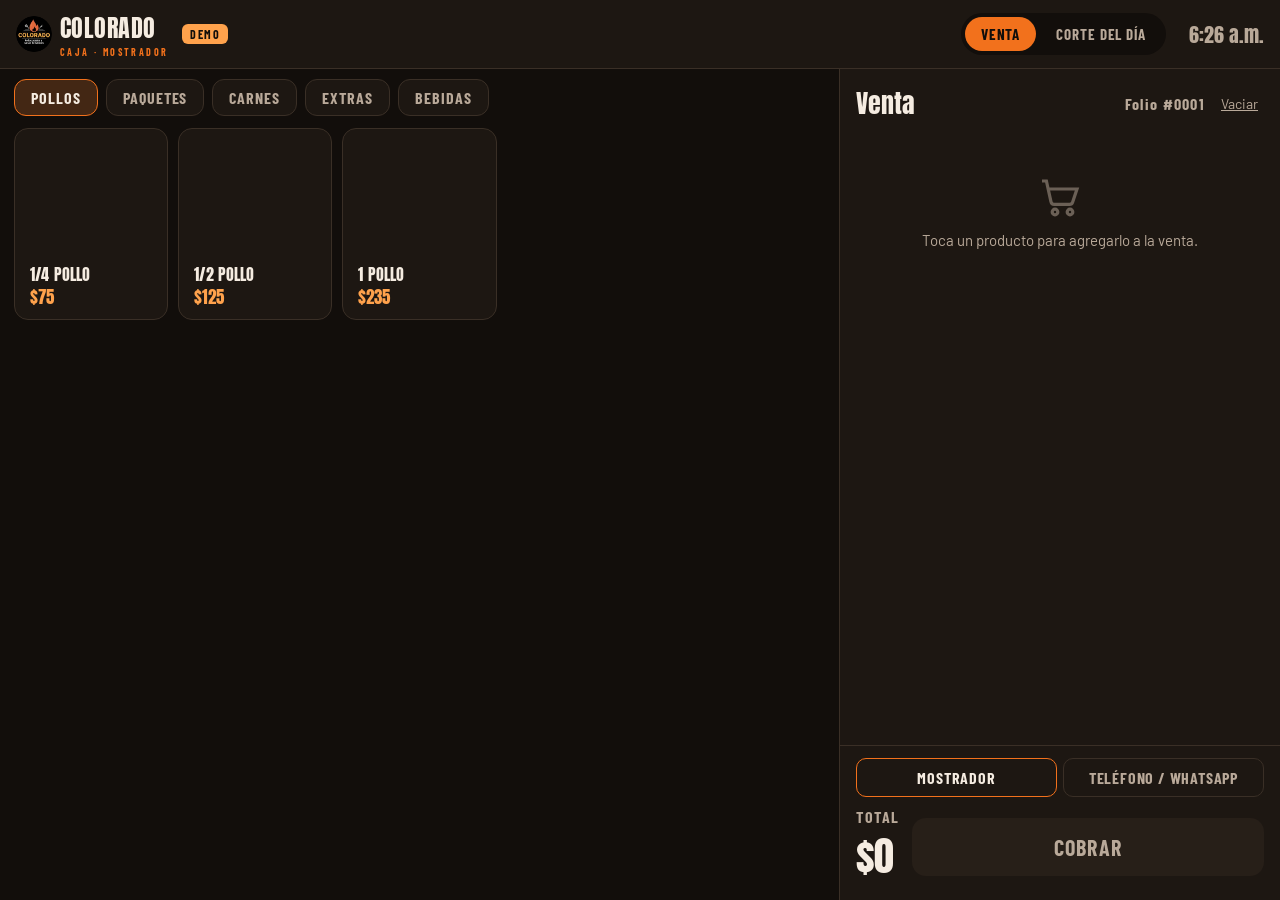
==== caja 2.html @ bed071f4 "Add files via upload" ====
<!doctype html>
<html lang="es">
<head>
<meta charset="utf-8">
<meta name="viewport" content="width=device-width, initial-scale=1, viewport-fit=cover">
<meta name="robots" content="noindex, nofollow">
<title>Caja · Pollos Colorado</title>
<meta name="theme-color" content="#120E0B">
<link rel="icon" href="icono.svg" type="image/svg+xml">
<link rel="apple-touch-icon" href="apple-touch-icon.png">
<link rel="stylesheet" href="https://fonts.googleapis.com/css2?family=Anton&family=Barlow:wght@400;500;600;700&family=Barlow+Condensed:wght@500;600;700&display=swap">
<style>
/* Caja de mostrador (DEMO): menú a la izquierda, ticket a la derecha. Pensada para tablet horizontal. */
:root{
  --carbon:#120E0B; --brasa:#1D1712; --brasa-2:#271F18; --ceniza:#3A2F26;
  --hueso:#F5ECE1; --humo:#B9A999; --naranja:#F2711C; --ambar:#FFA24C;
  --verde:#2FB36A; --rojo:#E5484D; --azul:#3B82F6;
  --display:"Anton",Impact,"Arial Narrow",sans-serif;
  --body:"Barlow",system-ui,sans-serif;
  --label:"Barlow Condensed","Arial Narrow",sans-serif;
  color-scheme:dark;
}
*{box-sizing:border-box}
[hidden]{display:none!important}
html,body{height:100%}
body{margin:0;background:var(--carbon);color:var(--hueso);font-family:var(--body);font-size:16px;overflow:hidden;-webkit-tap-highlight-color:transparent;user-select:none}
button{font:inherit;color:inherit;cursor:pointer;border:0;background:none}
.app{height:100%;display:grid;grid-template-rows:auto 1fr;padding-top:env(safe-area-inset-top,0px)}
/* Barra superior */
.top{display:flex;align-items:center;gap:14px;padding:10px 16px;background:var(--brasa);border-bottom:1px solid var(--ceniza)}
.marca{display:flex;align-items:center;gap:8px}
.marca b{font-family:var(--display);font-weight:400;font-size:24px;letter-spacing:.02em}
.marca small{display:block;font-family:var(--label);font-weight:700;letter-spacing:.24em;color:var(--naranja);font-size:10px}
.demo{font-family:var(--label);font-weight:700;letter-spacing:.12em;font-size:12px;color:var(--carbon);background:var(--ambar);border-radius:6px;padding:3px 8px}
.vistas{margin-left:auto;display:flex;background:var(--carbon);border-radius:999px;padding:4px;gap:4px}
.vistas button{font-family:var(--label);font-weight:700;letter-spacing:.06em;text-transform:uppercase;font-size:15px;padding:8px 16px;border-radius:999px;color:var(--humo)}
.vistas button[aria-pressed="true"]{background:var(--naranja);color:var(--carbon)}
.reloj{font-family:var(--display);font-size:20px;color:var(--humo);min-width:84px;text-align:right}
/* Vista venta */
.venta{display:grid;grid-template-columns:minmax(0,1fr) clamp(320px,40vw,440px);min-height:0}
.menu{display:flex;flex-direction:column;min-height:0;min-width:0;border-right:1px solid var(--ceniza)}
.cats{display:flex;gap:8px;padding:10px 14px;overflow-x:auto;scrollbar-width:none;flex:none}
.cats button{flex:none;font-family:var(--label);font-weight:700;text-transform:uppercase;letter-spacing:.06em;font-size:16px;padding:8px 16px;border-radius:12px;background:var(--brasa);border:1.5px solid var(--ceniza);color:var(--humo)}
.cats button[aria-pressed="true"]{border-color:var(--naranja);color:var(--hueso);background:color-mix(in srgb,var(--naranja) 18%,var(--brasa))}
.grid{flex:1;overflow-y:auto;padding:2px 14px 16px;display:grid;grid-template-columns:repeat(auto-fill,minmax(138px,1fr));gap:10px;align-content:start;grid-auto-rows:max-content}
.prod{position:relative;display:flex;flex-direction:column;background:var(--brasa);border:1.5px solid var(--ceniza);border-radius:14px;overflow:hidden;text-align:left;transition:transform .08s}
.prod:active{transform:scale(.97)}
.prod .ph{height:96px;flex:none;background:var(--brasa-2) center/cover no-repeat}
@media (min-width:1200px) and (min-height:700px){.prod .ph{height:130px}}
.prod .t{padding:6px 9px 8px;display:flex;flex-direction:column;gap:1px;flex:1;justify-content:space-between}
.prod .t b{font-family:var(--display);font-weight:400;font-size:16px;line-height:1.08;text-transform:uppercase;letter-spacing:.01em}
.prod .t span{font-family:var(--display);font-size:17px;color:var(--ambar);white-space:nowrap}
.prod .cnt{position:absolute;top:6px;right:6px;min-width:26px;height:26px;border-radius:999px;background:var(--naranja);color:var(--carbon);font-weight:800;display:grid;place-items:center;padding:0 6px}
.prod.off{opacity:.4;pointer-events:none}
.prod.nodia{opacity:.4;pointer-events:none;filter:grayscale(1)}
.prod.nodia::after{content:"SOLO VIERNES";position:absolute;top:30%;left:50%;transform:translate(-50%,-50%) rotate(-8deg);font-family:var(--display);font-size:18px;color:var(--hueso);border:2px solid var(--hueso);padding:2px 10px;border-radius:6px;white-space:nowrap}
.prod.off::after{content:"AGOTADO";position:absolute;top:30%;left:50%;transform:translate(-50%,-50%) rotate(-8deg);font-family:var(--display);font-size:22px;color:var(--rojo);border:3px solid var(--rojo);padding:2px 10px;border-radius:6px}
/* Ticket lateral */
.ticket{display:flex;flex-direction:column;min-height:0;background:var(--brasa)}
.ticket-h{display:flex;align-items:center;justify-content:space-between;padding:14px 16px 10px}
.ticket-h h2{margin:0;font-family:var(--display);font-weight:400;font-size:26px}
.ticket-h .limpiar{margin-left:10px}
.cobro{display:grid;grid-template-columns:auto 1fr;gap:12px;align-items:center}
.cobro .tot{flex-direction:column;align-items:flex-start;gap:0}
.ticket-h .folio{margin-left:auto;font-family:var(--label);font-weight:700;letter-spacing:.08em;color:var(--humo)}
.lineas{flex:1;overflow-y:auto;padding:0 16px}
.vacio{color:var(--humo);text-align:center;padding:40px 10px;font-size:15px}
.vacio svg{display:block;margin:0 auto 10px;opacity:.5}
.ln{display:grid;grid-template-columns:1fr auto;gap:2px 10px;padding:10px 0;border-bottom:1px dashed var(--ceniza)}
.ln b{font-weight:700}
.ln .p{font-variant-numeric:tabular-nums;font-weight:700;text-align:right}
.ln i{grid-column:1/-1;font-style:normal;font-size:13px;color:var(--humo)}
.ln .ctl{grid-column:1/-1;display:flex;align-items:center;gap:6px;margin-top:2px}
.ln .ctl button{width:34px;height:34px;border-radius:10px;background:var(--carbon);border:1px solid var(--ceniza);font-size:20px;font-weight:700;color:var(--naranja)}
.ln .ctl span{min-width:26px;text-align:center;font-weight:700}
.ln .ctl .del{margin-left:auto;width:auto;padding:0 10px;font-size:13px;color:var(--rojo);border-color:color-mix(in srgb,var(--rojo) 40%,var(--ceniza))}
.pie{padding:12px 16px calc(14px + env(safe-area-inset-bottom,0px));border-top:1px solid var(--ceniza);display:grid;gap:10px}
.canal{display:grid;grid-template-columns:1fr 1fr;gap:6px}
.canal button{padding:9px;border-radius:10px;border:1.5px solid var(--ceniza);font-family:var(--label);font-weight:700;text-transform:uppercase;letter-spacing:.05em;color:var(--humo)}
.canal button[aria-pressed="true"]{border-color:var(--naranja);color:var(--hueso)}
.tot{display:flex;justify-content:space-between;align-items:baseline}
.tot span{font-family:var(--label);font-weight:700;letter-spacing:.1em;text-transform:uppercase;color:var(--humo)}
.tot b{font-family:var(--display);font-weight:400;font-size:40px;font-variant-numeric:tabular-nums}
.cobrar{padding:16px;border-radius:14px;background:var(--naranja);color:var(--carbon);font-family:var(--label);font-weight:700;font-size:22px;letter-spacing:.06em;text-transform:uppercase}
.cobrar:disabled{background:var(--brasa-2);color:var(--humo)}
.limpiar{font-size:14px;color:var(--humo);text-decoration:underline}
/* Modales */
.veil{position:fixed;inset:0;background:rgba(0,0,0,.65);display:none;align-items:center;justify-content:center;z-index:20;padding:16px}
.veil.open{display:flex}
.modal{width:100%;max-width:620px;max-height:100%;overflow-y:auto;background:var(--brasa);border:1px solid var(--ceniza);border-radius:18px;padding:20px}
.modal-h{display:flex;justify-content:space-between;align-items:center;gap:10px;margin-bottom:6px}
.modal h3{margin:0;font-family:var(--display);font-weight:400;font-size:30px;text-transform:uppercase}
.x{width:42px;height:42px;border-radius:50%;border:1.5px solid var(--ceniza);display:grid;place-items:center;flex:none}
.sub{color:var(--humo);margin:0 0 10px}
.f{display:block;font-weight:700;margin:14px 0 8px}
.chips{display:flex;flex-wrap:wrap;gap:6px}
.chip{padding:10px 14px;border-radius:999px;border:1.5px solid var(--ceniza);background:var(--carbon);font-weight:600}
.chip[aria-pressed="true"]{background:var(--naranja);border-color:var(--naranja);color:var(--carbon)}
.chip:disabled{opacity:.35;text-decoration:line-through}
.pieza{background:var(--carbon);border:1px solid var(--ceniza);border-radius:12px;padding:10px 12px;margin-top:8px}
.pieza-h{display:flex;justify-content:space-between;align-items:center;gap:8px;margin-bottom:8px;font-family:var(--label);font-weight:700;text-transform:uppercase;letter-spacing:.06em}
.modo{display:inline-flex;background:var(--brasa-2);border-radius:999px;padding:3px}
.modo button{padding:6px 12px;border-radius:999px;font-size:13px;font-weight:700;color:var(--humo)}
.modo button[aria-pressed="true"]{background:var(--hueso);color:var(--carbon)}
.mitad{display:block;font-size:13px;font-weight:700;color:var(--ambar);margin:8px 0 6px}
.stepper{display:inline-flex;align-items:center;border:1.5px solid var(--ceniza);border-radius:12px;background:var(--carbon)}
.stepper button{width:48px;height:48px;font-size:24px;font-weight:700;color:var(--naranja)}
.stepper span{min-width:36px;text-align:center;font-weight:700;font-size:18px}
.acts{display:flex;gap:10px;margin-top:18px;position:sticky;bottom:-20px;background:var(--brasa);padding:10px 0 4px;z-index:1}
.btn{flex:1;padding:15px;border-radius:12px;font-family:var(--label);font-weight:700;font-size:18px;letter-spacing:.05em;text-transform:uppercase}
.btn.main{background:var(--naranja);color:var(--carbon)}
.btn.ghost{border:1.5px solid var(--ceniza)}
.btn.verde{background:var(--verde);color:#06210f}
.btn:disabled{background:var(--brasa-2);color:var(--humo)}
input[type=text],input[type=number]{width:100%;background:var(--carbon);border:1.5px solid var(--ceniza);border-radius:12px;padding:13px;color:var(--hueso);font:inherit;font-size:18px}
.pagos{display:grid;grid-template-columns:repeat(3,1fr);gap:8px}
.pago{padding:16px 8px;border-radius:14px;border:1.5px solid var(--ceniza);background:var(--carbon);font-family:var(--label);font-weight:700;font-size:18px;text-transform:uppercase;letter-spacing:.04em}
.pago[aria-pressed="true"]{border-color:var(--naranja);background:color-mix(in srgb,var(--naranja) 18%,var(--carbon))}
.billetes{display:flex;flex-wrap:wrap;gap:6px;margin-top:8px}
.billetes button{padding:10px 14px;border-radius:10px;border:1.5px solid var(--ceniza);background:var(--carbon);font-weight:700}
.cambio{display:flex;justify-content:space-between;align-items:baseline;margin-top:12px;padding:12px 14px;border-radius:12px;background:var(--carbon)}
.cambio b{font-family:var(--display);font-weight:400;font-size:32px;color:var(--verde)}
.cambio.falta b{color:var(--rojo)}
.gran-total{font-family:var(--display);font-size:46px;text-align:center;margin:4px 0 8px}
/* Ticket impreso (vista previa) */
.papel{width:300px;margin:6px auto 0;background:#fff;color:#111;font-family:"Courier New",monospace;font-size:13px;padding:16px 14px 20px;border-radius:4px;box-shadow:0 10px 30px rgba(0,0,0,.4);position:relative}
.papel::after{content:"";position:absolute;left:0;right:0;bottom:-8px;height:8px;background:linear-gradient(-45deg,transparent 6px,#fff 0) 0 0/12px 8px,linear-gradient(45deg,transparent 6px,#fff 0) 0 0/12px 8px}
.papel .c{text-align:center}
.papel .logo-tk{display:flex;justify-content:center;margin:0 0 6px}
.papel .logo-tk svg{width:200px;height:auto}
.papel .lg{font-family:var(--display);font-size:24px;letter-spacing:.04em}
.papel hr{border:0;border-top:1px dashed #888;margin:8px 0}
.papel .r{display:flex;justify-content:space-between;gap:8px}
.papel .d{font-size:11px;color:#444;padding-left:10px}
.papel .t{font-size:16px;font-weight:700}
/* Corte */
.corte{overflow-y:auto;padding:18px 20px 30px}
.kpis{display:grid;grid-template-columns:repeat(4,1fr);gap:12px}
.kpi{background:var(--brasa);border:1px solid var(--ceniza);border-radius:14px;padding:14px}
.kpi span{display:block;font-family:var(--label);font-weight:700;letter-spacing:.08em;text-transform:uppercase;color:var(--humo);font-size:13px}
.kpi b{font-family:var(--display);font-weight:400;font-size:34px;font-variant-numeric:tabular-nums}
.dos{display:grid;grid-template-columns:1fr 1fr;gap:12px;margin-top:12px}
.caja{background:var(--brasa);border:1px solid var(--ceniza);border-radius:14px;padding:14px}
.caja h4{margin:0 0 10px;font-family:var(--display);font-weight:400;font-size:20px;text-transform:uppercase}
.barra{display:grid;grid-template-columns:110px 1fr 90px;align-items:center;gap:10px;margin:8px 0;font-size:15px}
.barra .b{height:14px;border-radius:7px;background:var(--brasa-2);overflow:hidden}
.barra .b i{display:block;height:100%;border-radius:7px}
.barra .v{text-align:right;font-weight:700;font-variant-numeric:tabular-nums}
table{width:100%;border-collapse:collapse;font-size:15px}
th{text-align:left;font-family:var(--label);letter-spacing:.08em;text-transform:uppercase;color:var(--humo);font-size:13px;padding:6px 4px;border-bottom:1px solid var(--ceniza)}
td{padding:8px 4px;border-bottom:1px solid var(--ceniza);font-variant-numeric:tabular-nums}
.tag{font-family:var(--label);font-weight:700;font-size:12px;letter-spacing:.06em;text-transform:uppercase;padding:2px 8px;border-radius:6px;background:var(--brasa-2)}
.prox{display:flex;gap:10px;flex-wrap:wrap;margin-top:14px}
.prox button{padding:12px 16px;border-radius:12px;border:1.5px dashed var(--ceniza);color:var(--humo);font-weight:700}
.toast{position:fixed;left:50%;bottom:24px;transform:translate(-50%,20px);background:var(--hueso);color:var(--carbon);padding:12px 18px;border-radius:999px;font-weight:600;opacity:0;transition:.2s;z-index:30;pointer-events:none;max-width:90%;text-align:center}
.toast.ver{opacity:1;transform:translate(-50%,0)}
@media (orientation:portrait) and (max-width:900px), (max-width:640px){
.toast{bottom:auto;top:76px}
  .venta{grid-template-columns:minmax(0,1fr)}
  .ticket{position:fixed;left:0;right:0;bottom:0;max-height:44%;border-top:2px solid var(--naranja);z-index:5}
  .grid{padding-bottom:46vh}
  .gira{display:block!important}
  .kpis{grid-template-columns:1fr 1fr}.dos{grid-template-columns:1fr}
  .reloj{display:none}
}
/* Pantallas bajitas (tablet acostada): todo más compacto */
@media (max-height:640px){
  .top{padding:6px 14px;gap:10px}
  .marca b{font-size:21px}.marca img{width:32px!important;height:32px!important}
  .vistas button{padding:6px 12px;font-size:14px}.reloj{font-size:17px}
  .cats{padding:8px 14px}.cats button{padding:6px 14px;font-size:15px}
  .ticket-h{padding:10px 14px 6px}.ticket-h h2{font-size:22px}
  .lineas{padding:0 14px}.ln{padding:7px 0}.ln .ctl button{width:30px;height:30px;font-size:18px}
  .ln i{grid-column:1}.ln .ctl{grid-column:2;grid-row:2/span 3;align-self:end;margin:0}.ln .ctl .del{margin-left:4px;padding:0 8px}
  .pie{padding:8px 14px calc(10px + env(safe-area-inset-bottom,0px));gap:7px}
  .canal button{padding:6px;font-size:14px}
  .tot b{font-size:28px}.tot span{font-size:12px}.cobrar{padding:12px;font-size:19px}
  .grid{grid-template-columns:repeat(auto-fill,minmax(128px,1fr))}.prod .ph{height:84px}
  .vacio{padding:20px 10px}
  .modal{padding:14px 16px}.modal h3{font-size:24px}.f{margin:10px 0 6px}
  .chip{padding:8px 12px}.stepper button{width:42px;height:42px}.btn{padding:12px}.acts{margin-top:12px}
}
.top{min-width:0}.vistas{flex:none}
@media (max-width:600px){.marca>div{display:none}.vistas button{padding:7px 12px;font-size:14px}}
.extra-tg{display:flex;align-items:center;gap:8px;flex-wrap:wrap;margin-top:12px;padding:9px 14px;border-radius:12px;border:1.5px dashed var(--ceniza);font-weight:700;color:var(--hueso);text-align:left}
.extra-tg span{display:grid;place-items:center;width:22px;height:22px;border-radius:50%;background:var(--naranja);color:var(--carbon);font-size:16px;line-height:1}
.extra-tg small{color:var(--humo);font-weight:500}
.extra-tg em{font-style:normal;color:var(--ambar);font-size:14px}
.gira{display:none;font-size:12px;color:var(--humo);text-align:center;padding:0 14px 6px}

</style>
</head>
<body>
<div class="app">
  <header class="top">
    <div class="marca"><img src="logo.webp" width="36" height="36" alt="" style="border-radius:50%;display:block"><div><b>COLORADO</b><small>CAJA · MOSTRADOR</small></div></div>
    <span class="demo">DEMO</span>
    <nav class="vistas"><button id="vVenta" aria-pressed="true">Venta</button><button id="vCorte" aria-pressed="false">Corte del día</button></nav>
    <div class="reloj" id="reloj"></div>
  </header>

  <section class="venta" id="pVenta">
    <div class="menu">
      <div class="cats" id="cats"></div>
      <p class="gira">Tip: gira la tablet en horizontal para ver todo mejor.</p>
      <div class="grid" id="grid"></div>
    </div>
    <aside class="ticket">
      <div class="ticket-h"><h2>Venta</h2><span class="folio" id="folio"></span><button class="limpiar" id="limpiar">Vaciar</button></div>
      <div class="lineas" id="lineas"></div>
      <div class="pie">
        <div class="canal"><button data-canal="Mostrador" aria-pressed="true">Mostrador</button><button data-canal="Teléfono" aria-pressed="false">Teléfono / WhatsApp</button></div>
        <div class="cobro"><div class="tot"><span>Total</span><b id="total">$0</b></div>
        <button class="cobrar" id="cobrar" disabled>Cobrar</button></div>
      </div>
    </aside>
  </section>

  <section class="corte" id="pCorte" hidden></section>
</div>

<div class="veil" id="veil"><div class="modal" id="modal"></div></div>
<div class="toast" id="toast"></div>

<script>
(function(){
// ============ Datos (los mismos precios de la página) ============
const SHEET_ID='1ih7P7BB9gkJPP0YDpSOQluiEVkKbgMtFrK_Clnch8uc';
const SABORES=[['adobado','Adobado'],['ajo','Ajo'],['chimichurri','Chimichurri'],['jalapeno','Jalapeño'],['chipotle','Chipotle'],['diabla','Diabla'],['habanero','Habanero'],['bbq','BBQ'],['teriyaki','Teriyaki'],['pina','Piña'],['tamarindo','Tamarindo']];
const REF=[['coca15','Coca-Cola'],['sidral15','Sidral']];
const CATS=[['pollos','Pollos'],['paquetes','Paquetes'],['carnes','Carnes'],['extras','Extras'],['bebidas','Bebidas']];
const M=[
 {id:'cuarto',c:'pollos',n:'1/4 Pollo',p:75,img:'cuarto',pz:['cuarto'],base:'pollo'},
 {id:'medio',c:'pollos',n:'1/2 Pollo',p:125,img:'medio',pz:['medio'],base:'pollo'},
 {id:'entero',c:'pollos',n:'1 Pollo',p:235,img:'entero',pz:['pollo'],base:'pollo'},
 {id:'p1',c:'paquetes',n:'Paquete 1',p:105,img:'p1',pz:['cuarto'],base:'pollo'},
 {id:'p2',c:'paquetes',n:'Paquete 2',p:149,img:'p2',pz:['medio'],base:'pollo'},
 {id:'p3',c:'paquetes',n:'Paquete 3',p:279,img:'p3',pz:['pollo'],ref:1,base:'pollo'},
 {id:'p4',c:'paquetes',n:'Paquete 4',p:365,img:'p4',pz:['pollo','medio'],base:'pollo'},
 {id:'p5',c:'paquetes',n:'Paquete 5',p:695,img:'p5',pz:['pollo','pollo','pollo'],ref:2,base:'pollo'},
 {id:'viernes',c:'paquetes',n:'Promo viernes',p:449,img:'viernes',pz:['pollo','pollo'],ref:1,base:'pollo'},
 {id:'costillas',c:'carnes',n:'Costillas',p:290,media:150,img:'costillas',extra:1},
 {id:'arrachera',c:'carnes',n:'Arrachera',p:320,media:160,img:'arrachera'},
 {id:'flautas',c:'extras',n:'Flautas',p:8,img:'flautas',nota:'5 por $35'},
 {id:'arroz',c:'extras',n:'Arroz',p:20,img:'arroz'},
 {id:'papas',c:'extras',n:'Papas',p:40,img:'papas'},
 {id:'sopa',c:'extras',n:'Sopa codito',p:40,img:'sopa'},
 {id:'ensalada',c:'extras',n:'Ensalada',p:20,img:'ensalada'},
 {id:'salsa',c:'extras',n:'Salsa',p:15,img:'salsa'},
 {id:'salsasabor',c:'extras',n:'Salsa sabor',p:25,img:'sabores',sab:1},
 {id:'refgrande',c:'bebidas',n:'Refresco 1.5 L',p:38,img:'coca15',ref:1},
 {id:'coca450',c:'bebidas',n:'Coca 450 ml',p:25,img:'coca450'},
];
const byId=id=>M.find(m=>m.id===id);
const $=s=>document.querySelector(s), $$=s=>[...document.querySelectorAll(s)];
const money=n=>'$'+Math.round(n).toLocaleString('es-MX');
const esc=s=>String(s).replace(/[&<>"']/g,c=>({'&':'&amp;','<':'&lt;','>':'&gt;','"':'&quot;',"'":'&#39;'}[c]));
const nomSab=k=>(SABORES.find(s=>s[0]===k)||[,k])[1];
const nomRef=k=>(REF.find(s=>s[0]===k)||[,k])[1];
const PZN={pollo:'Pollo',medio:'Medio',cuarto:'Cuarto'};
const OFF=new Set();
// Día de la semana en Colima (0=domingo … 5=viernes)
const diaHoy=()=>({Sun:0,Mon:1,Tue:2,Wed:3,Thu:4,Fri:5,Sat:6})[new Intl.DateTimeFormat('en-US',{timeZone:'America/Mexico_City',weekday:'short'}).format(new Date())];
const SOLO_VIERNES=new Set(['viernes']);

// ============ Estado (guardado solo en esta tablet, para la demo) ============
const LS='colorado-caja-demo';
let DB={folio:1,ventas:[]};
try{const g=JSON.parse(localStorage.getItem(LS)||'null'); if(g&&Array.isArray(g.ventas)) DB=g;}catch(e){}
const save=()=>{try{localStorage.setItem(LS,JSON.stringify(DB));}catch(e){}};
let cat='pollos', venta=[], canal='Mostrador';

const precioLinea=l=>{const m=byId(l.id);
  if(m.id==='flautas') return Math.floor(l.q/5)*35+(l.q%5)*8;
  let p=(l.media?m.media:m.p)*l.q; return p+((l.extras||[]).length)*25;};
const total=()=>venta.reduce((a,l)=>a+precioLinea(l),0);
function detalle(l){
  const m=byId(l.id), d=[];
  if(l.media!=null&&m.media) d.push(l.media?'Media orden':'Orden completa');
  (l.pzs||[]).forEach((p,i,a)=>{const n=a.filter(x=>x.t===p.t).length>1?' '+(a.slice(0,i+1).filter(x=>x.t===p.t).length):'';
    d.push(`${PZN[p.t]}${n}: ${p.modo==='mitad'&&p.s[1]!==p.s[0]?`½ ${nomSab(p.s[0])} y ½ ${nomSab(p.s[1])}`:nomSab(p.s[0])}${p.corte?' · '+p.corte:''}`);});
  if(l.refs) d.push('Refresco: '+l.refs.map(nomRef).join(', '));
  if(l.sabs) d.push('Sabores: '+l.sabs.map(nomSab).join(', '));
  if(l.extras&&l.extras.length) d.push('Sabor extra: '+l.extras.map(nomSab).join(', ')+` (+${money(l.extras.length*25)})`);
  if(m.id==='flautas'&&l.q>=5) d.push(`${Math.floor(l.q/5)} promo(s) de 5`);
  return d;
}

// ============ Pintar menú ============
function pintarCats(){
  $('#cats').innerHTML=CATS.map(([k,l])=>`<button data-cat="${k}" aria-pressed="${k===cat}">${l}</button>`).join('');
  $$('[data-cat]').forEach(b=>b.onclick=()=>{cat=b.dataset.cat;pintarCats();pintarGrid();});
}
function pintarGrid(){
  $('#grid').innerHTML=M.filter(m=>m.c===cat).map(m=>{
    const n=venta.filter(l=>l.id===m.id).reduce((a,l)=>a+l.q,0);
    const off=OFF.has(m.id)||(m.base&&OFF.has(m.base)), nodia=SOLO_VIERNES.has(m.id)&&diaHoy()!==5;
    return `<button class="prod ${off?'off':''} ${nodia&&!off?'nodia':''}" data-p="${m.id}"><div class="ph" style="background-image:url(${m.img}.webp)"></div>
      <div class="t"><b>${esc(m.n)}</b><span>${money(m.p)}</span></div>${n?`<span class="cnt">${n}</span>`:''}</button>`;}).join('');
  $$('[data-p]').forEach(b=>b.onclick=()=>agregar(byId(b.dataset.p)));
}
function pintarVenta(){
  $('#folio').textContent='Folio #'+String(DB.folio).padStart(4,'0');
  $('#lineas').innerHTML=venta.length?venta.map((l,i)=>{const m=byId(l.id);
    return `<div class="ln"><b>${l.q>1?l.q+' × ':''}${esc(m.n)}</b><span class="p">${money(precioLinea(l))}</span>
      ${detalle(l).map(t=>`<i>${esc(t)}</i>`).join('')}
      <div class="ctl"><button data-mn="${i}">−</button><span>${l.q}</span><button data-pl="${i}">+</button><button class="del" data-rm="${i}">Quitar</button></div></div>`;}).join('')
    :`<div class="vacio"><svg width="48" height="48" viewBox="0 0 24 24" fill="none" stroke="currentColor" stroke-width="1.6"><path d="M3 4h2.2l2.3 10.4a1.6 1.6 0 0 0 1.6 1.3h7.7a1.6 1.6 0 0 0 1.5-1.1L20.5 8H6.1"/><circle cx="9.5" cy="19.5" r="1.4"/><circle cx="17" cy="19.5" r="1.4"/></svg>Toca un producto para agregarlo a la venta.</div>`;
  $('#total').textContent=money(total());
  $('#cobrar').disabled=!venta.length;
  $$('[data-mn]').forEach(b=>b.onclick=()=>{const l=venta[+b.dataset.mn]; if(l.q>1){l.q--; if(l.pzs) l.pzs=ajustaPzs(byId(l.id),l.q,l.pzs);} else venta.splice(+b.dataset.mn,1); refrescar();});
  $$('[data-pl]').forEach(b=>b.onclick=()=>{const l=venta[+b.dataset.pl]; l.q++; if(l.pzs) l.pzs=ajustaPzs(byId(l.id),l.q,l.pzs); if(l.refs) l.refs=ajustaRefs(byId(l.id),l.q,l.refs); refrescar();});
  $$('[data-rm]').forEach(b=>b.onclick=()=>{venta.splice(+b.dataset.rm,1);refrescar();});
}
const refrescar=()=>{pintarGrid();pintarVenta();};
const ajustaPzs=(m,q,prev=[])=>{const t=[];for(let i=0;i<q;i++)t.push(...m.pz);return t.map((x,i)=>prev[i]&&prev[i].t===x?prev[i]:{t:x,modo:'completo',s:['adobado']});};
const ajustaRefs=(m,q,prev=[])=>{const n=(m.ref||0)*q,r=prev.slice(0,n);while(r.length<n)r.push('coca15');return r;};

// ============ Agregar producto (con opciones si aplica) ============
function abrir(html){$('#modal').innerHTML=html;$('#veil').classList.add('open');}
function cerrar(){$('#veil').classList.remove('open');}
$('#veil').onclick=e=>{if(e.target.id==='veil')cerrar();};
const X='<button class="x" id="cx" aria-label="Cerrar"><svg width="18" height="18" viewBox="0 0 24 24" fill="none" stroke="currentColor" stroke-width="2.4" stroke-linecap="round"><path d="M6 6l12 12M18 6L6 18"/></svg></button>';

function agregar(m){
  // Productos simples: se agregan con un toque
  if(!m.pz&&!m.media&&!m.ref&&!m.sab){const l=venta.find(x=>x.id===m.id); if(l) l.q++; else venta.push({id:m.id,q:1}); refrescar(); toast(`+1 ${m.n}`); return;}
  let q=1, media=false; let pzs=m.pz?ajustaPzs(m,1):null, refs=m.ref?ajustaRefs(m,1):null, sabs=m.sab?[]:null, extras=(m.pz||m.extra)?[]:null, verExtra=false;
  const pinta=()=>{
    abrir(`<div class="modal-h"><h3>${esc(m.n)}</h3>${X}</div>
      ${m.media?`<span class="f">Tamaño</span><div class="chips"><button class="chip" data-md="0" aria-pressed="${!media}">Orden completa · ${money(m.p)}</button><button class="chip" data-md="1" aria-pressed="${media}">Media orden · ${money(m.media)}</button></div>`:''}
      ${m.sab?'':`<span class="f">Cantidad</span><div class="stepper"><button id="mn">−</button><span>${q}</span><button id="pl">+</button></div>`}
      ${pzs?pzs.map((p,i)=>`<div class="pieza"><div class="pieza-h"><span>${PZN[p.t]}${pzs.length>1?' '+(i+1):''}</span>${p.t==='pollo'?`<div class="modo"><button data-mo="completo" data-i="${i}" aria-pressed="${p.modo!=='mitad'}">Completo</button><button data-mo="mitad" data-i="${i}" aria-pressed="${p.modo==='mitad'}">Mitad y mitad</button></div>`:''}</div>
        ${p.modo==='mitad'?`<span class="mitad">1ª mitad</span>${filaSab(i,0,p)}<span class="mitad">2ª mitad</span>${filaSab(i,1,p)}`:filaSab(i,0,p)}
        ${p.t==='cuarto'?`<span class="mitad">Pieza</span><div class="chips">${['','Pierna y muslo','Ala y pechuga'].map(c=>`<button class="chip" data-co="${c}" data-i="${i}" aria-pressed="${(p.corte||'')===c}">${c||'Me da igual'}</button>`).join('')}</div>`:''}</div>`).join(''):''}
      ${refs?`<span class="f">Refresco${refs.length>1?'s':''}</span>${refs.map((r,i)=>`<div class="chips" style="margin-bottom:6px">${REF.map(([k,l])=>`<button class="chip" data-rf="${k}" data-i="${i}" aria-pressed="${r===k}">${l}</button>`).join('')}</div>`).join('')}`:''}
      ${extras?`<button class="extra-tg" id="exTg" aria-expanded="${verExtra}"><span>${verExtra?'−':'+'}</span> Sabor extra <small>+$25 c/u</small>${extras.length?`<em>${extras.map(nomSab).join(', ')}</em>`:''}</button>${verExtra?`<div class="chips" style="margin-top:8px">${SABORES.map(([k,l])=>`<button class="chip" data-ex="${k}" aria-pressed="${extras.includes(k)}" ${OFF.has('sab-'+k)?'disabled':''}>${l}</button>`).join('')}</div>`:''}`:''}
      ${sabs?`<span class="f">Sabores (toca para agregar)</span><div class="chips">${SABORES.map(([k,l])=>`<button class="chip" data-ss="${k}">${l}${sabs.filter(x=>x===k).length?' ×'+sabs.filter(x=>x===k).length:''}</button>`).join('')}</div>${sabs.length?'<button class="limpiar" id="ssClr" style="margin-top:8px">Borrar sabores</button>':''}`:''}
      <div class="acts"><button class="btn ghost" id="cancel">Cancelar</button><button class="btn main" id="ok" ${sabs&&!sabs.length?'disabled':''}>Agregar · ${money(precioLinea({id:m.id,q:sabs?sabs.length||1:q,media,extras}))}</button></div>`);
    $('#cx').onclick=cerrar; $('#cancel').onclick=cerrar;
    if($('#mn')){ $('#mn').onclick=()=>{if(q>1){q--; if(pzs)pzs=ajustaPzs(m,q,pzs); if(refs)refs=ajustaRefs(m,q,refs); pinta();}}; $('#pl').onclick=()=>{q++; if(pzs)pzs=ajustaPzs(m,q,pzs); if(refs)refs=ajustaRefs(m,q,refs); pinta();}; }
    $$('[data-md]').forEach(b=>b.onclick=()=>{media=b.dataset.md==='1';pinta();});
    $$('[data-mo]').forEach(b=>b.onclick=()=>{const p=pzs[+b.dataset.i];p.modo=b.dataset.mo;if(p.modo==='mitad'&&!p.s[1])p.s[1]=p.s[0];if(p.modo==='completo')p.s=[p.s[0]];pinta();});
    $$('[data-sb]').forEach(b=>b.onclick=()=>{pzs[+b.dataset.i].s[+b.dataset.h]=b.dataset.sb;pinta();});
    $$('[data-co]').forEach(b=>b.onclick=()=>{pzs[+b.dataset.i].corte=b.dataset.co;pinta();});
    $$('[data-rf]').forEach(b=>b.onclick=()=>{refs[+b.dataset.i]=b.dataset.rf;pinta();});
    if($('#exTg')) $('#exTg').onclick=()=>{verExtra=!verExtra;pinta();};
    $$('[data-ex]').forEach(b=>b.onclick=()=>{const k=b.dataset.ex,i=extras.indexOf(k); if(i<0) extras.push(k); else extras.splice(i,1); pinta();});
    $$('[data-ss]').forEach(b=>b.onclick=()=>{sabs.push(b.dataset.ss);pinta();});
    if($('#ssClr')) $('#ssClr').onclick=()=>{sabs.length=0;pinta();};
    $('#ok').onclick=()=>{venta.push({id:m.id,q:sabs?sabs.length:q,...(m.media?{media}:{}),...(pzs?{pzs}:{}),...(refs?{refs}:{}),...(sabs?{sabs:[...sabs]}:{}),...(extras&&extras.length?{extras:[...extras]}:{})}); cerrar(); refrescar(); toast(`Agregado: ${m.n}`);};
  };
  const filaSab=(i,h,p)=>`<div class="chips">${SABORES.map(([k,l])=>`<button class="chip" data-sb="${k}" data-i="${i}" data-h="${h}" aria-pressed="${p.s[h]===k}" ${OFF.has('sab-'+k)?'disabled':''}>${l}</button>`).join('')}</div>`;
  pinta();
}

// ============ Cobrar ============
function cobrar(){
  const t=total(); let forma='Efectivo', recibe=0;
  const pinta=()=>{
    const cambio=recibe-t;
    abrir(`<div class="modal-h"><h3>Cobrar</h3>${X}</div>
      <div class="gran-total">${money(t)}</div>
      <div class="pagos">${['Efectivo','Tarjeta','Transferencia'].map(f=>`<button class="pago" data-fp="${f}" aria-pressed="${forma===f}">${f}</button>`).join('')}</div>
      ${forma==='Efectivo'?`<span class="f">¿Con cuánto paga?</span><input type="number" id="recibe" inputmode="numeric" placeholder="0" value="${recibe||''}">
        <div class="billetes">${[t,100,200,500,1000].filter((v,i,a)=>a.indexOf(v)===i&&v>=t).map(v=>`<button data-bi="${v}">${v===t?'Exacto':money(v)}</button>`).join('')}</div>
        <div class="cambio ${recibe&&cambio<0?'falta':''}"><span>${recibe&&cambio<0?'Falta':'Cambio'}</span><b>${recibe?money(Math.abs(cambio)):'—'}</b></div>`
      :`<p class="sub" style="margin-top:12px">${forma==='Tarjeta'?'Cobra en la terminal de tarjeta y confirma aquí.':'Revisa que llegó la transferencia y confirma aquí.'}</p>`}
      <div class="acts"><button class="btn ghost" id="cancel">Regresar</button><button class="btn verde" id="ok" ${forma==='Efectivo'&&recibe&&cambio<0?'disabled':''}>Confirmar venta</button></div>`);
    $('#cx').onclick=cerrar; $('#cancel').onclick=cerrar;
    $$('[data-fp]').forEach(b=>b.onclick=()=>{forma=b.dataset.fp;pinta();});
    $$('[data-bi]').forEach(b=>b.onclick=()=>{recibe=+b.dataset.bi;pinta();});
    if($('#recibe')) $('#recibe').oninput=e=>{recibe=+e.target.value||0; const c=recibe-t; const box=$('.cambio'); box.classList.toggle('falta',recibe&&c<0); box.querySelector('span').textContent=recibe&&c<0?'Falta':'Cambio'; box.querySelector('b').textContent=recibe?money(Math.abs(c)):'—'; $('#ok').disabled=!!(recibe&&c<0);};
    $('#ok').onclick=()=>{
      const v={folio:DB.folio,fecha:new Date().toISOString(),canal,forma,recibe:forma==='Efectivo'?(recibe||t):null,total:t,
        lineas:venta.map(l=>({n:byId(l.id).n,id:l.id,q:l.q,imp:precioLinea(l),det:detalle(l)}))};
      DB.ventas.push(v); DB.folio++; save(); venta=[]; refrescar(); mostrarTicket(v);
    };
  };
  pinta();
}

// ============ Ticket (vista previa de impresión) ============
function ticketHTML(v){
  const f=new Date(v.fecha);
  return `<div class="papel">
    <div class="logo-tk"><svg xmlns="http://www.w3.org/2000/svg" viewBox="55 70 900 720" class="logo-svg" aria-label="Colorado · Pollos asados y salsas de sabores"> <g stroke="#000" stroke-width="5" stroke-linecap="round" fill="none"><line x1="256" y1="366" x2="363" y2="366"/><line x1="213" y1="403" x2="381" y2="403"/><line x1="175" y1="441" x2="413" y2="441"/><line x1="638" y1="366" x2="756" y2="366"/><line x1="623" y1="403" x2="798" y2="403"/><line x1="594" y1="441" x2="831" y2="441"/><line x1="171" y1="621" x2="835" y2="621"/><path d="M333 366 Q353 350 366 327"/><path d="M664 366 Q644 350 631 327"/></g> <g transform="translate(262 252) rotate(-47.3) scale(1.13)"> <rect x="-5" y="68" width="10" height="38" rx="3.5" fill="#000"/> <path fill="#000" d="M-21 0 H21 Q27 0 27 6 V44 C27 54 9 56 7 66 V72 H-7 V66 C-9 56 -27 54 -27 44 V6 Q-27 0 -21 0 Z"/> <g fill="#fff"><rect x="-15.5" y="9" width="7" height="38" rx="3.5"/><rect x="-3.5" y="9" width="7" height="38" rx="3.5"/><rect x="8.5" y="9" width="7" height="38" rx="3.5"/></g> </g><g transform="translate(655 334) rotate(45) scale(1.08)"> <rect x="-5" y="-36" width="10" height="36" rx="3.5" fill="#000"/> <path fill="#000" d="M-5 -32 C-6 -40 -13 -44 -13 -54 C-13.5 -75 -15 -96 -15.5 -117 C-11 -98 -7 -80 -5.5 -63 Q0 -56 5.5 -63 C7 -80 11 -98 15.5 -117 C15 -96 13.5 -75 13 -54 C13 -44 6 -40 5 -32 Z"/> </g> <path d="M481 81 C470 130 430 165 405 215 C385 255 375 295 377 335 C380 395 425 438 500 438 C575 438 625 395 625 335 C625 290 610 255 590 222 C588 245 578 262 562 270 C556 235 540 200 515 165 C495 135 482 110 481 81 Z" fill="#000"/> <path d="M466 130 C440 190 410 250 405 310 C402 345 410 370 420 385 C416 350 418 315 430 275 C442 230 458 180 466 130 Z" fill="#000" opacity="0"/> <path d="M512 285 C525 320 556 345 556 390 C556 418 534 428 505 428 C476 428 456 416 456 392 C456 368 470 352 482 338 C486 352 492 360 500 364 C500 335 505 310 512 285 Z" fill="#fff"/> <path d="M139.66775044764864 547.7067307692307H168.33140137593062Q167.758128357365 560.1298076923077 161.6159174441617 569.6105769230769Q155.47370653095845 579.0913461538462 144.622467250966 584.3629807692307Q133.7712279709735 589.6346153846154 119.02992177928564 589.6346153846154Q107.0730845349166 589.6346153846154 97.69597587409292 585.6298076923076Q88.31886721326924 581.625 81.80812364527377 574.1057692307693Q75.29738007727829 566.5865384615385 71.89869003863915 555.8798076923076Q68.5 545.1730769230769 68.5 531.7692307692307V525.3125Q68.5 511.9086538461538 72.06248232965791 501.1610576923077Q75.62496465931581 490.41346153846155 82.21760437282066 482.85336538461536Q88.81024408632551 475.2932692307692 98.06450852888511 471.28846153846155Q107.31877297144473 467.2836538461538 118.62044105173877 467.2836538461538Q134.1807086985204 467.2836538461538 144.9091037602488 472.84134615384613Q155.6374988219772 478.39903846153845 161.53402129865236 488.08413461538464Q167.4305437753275 497.7692307692308 168.49519366694938 510.1105769230769H139.83154273866742Q139.66775044764864 503.4086538461538 137.53845066440485 498.87259615384613Q135.40915088116105 494.33653846153845 130.82296673263593 492.0480769230769Q126.23678258411083 489.75961538461536 118.62044105173877 489.75961538461536Q113.29719159362925 489.75961538461536 109.36617660917915 491.7211538461538Q105.43516162472906 493.6826923076923 102.81448496842899 497.9326923076923Q100.19380831212892 502.1826923076923 98.92441805673357 508.92548076923083Q97.65502780133824 515.6682692307693 97.65502780133824 525.1490384615385V531.7692307692307Q97.65502780133824 541.25 98.80157383846951 547.9519230769231Q99.94811987560078 554.6538461538462 102.48690038639148 558.9038461538462Q105.02568089718217 563.1538461538462 109.07954009989633 565.15625Q113.1333993026105 567.1586538461538 119.02992177928564 567.1586538461538Q125.58161342003581 567.1586538461538 130.08590142305155 565.0745192307693Q134.5901894260673 562.9903846153846 137.0470737913486 558.6995192307693Q139.5039581566299 554.4086538461538 139.66775044764864 547.7067307692307ZM282.82221279803974 526.1298076923077V530.9519230769231Q282.82221279803974 544.6009615384615 279.0140420318537 555.4302884615385Q275.2058712656677 566.2596153846154 268.24469889737065 573.9014423076924Q261.2835265290736 581.5432692307693 251.78357364998584 585.5889423076924Q242.2836207708981 589.6346153846154 230.81816039958534 589.6346153846154Q219.27080388276318 589.6346153846154 209.72990293092073 585.5889423076924Q200.1890019790783 581.5432692307693 193.18688153802657 573.9014423076924Q186.18476109697482 566.2596153846154 182.37659033078882 555.4302884615385Q178.56841956460278 544.6009615384615 178.56841956460278 530.9519230769231V526.1298076923077Q178.56841956460278 512.4807692307693 182.37659033078882 501.61057692307696Q186.18476109697482 490.74038461538464 193.1049853925172 483.09855769230774Q200.02520968805956 475.4567307692308 209.56611063990198 471.41105769230774Q219.10701159174442 467.36538461538464 230.6543681085666 467.36538461538464Q242.11982847987935 467.36538461538464 251.6607294317218 471.41105769230774Q261.20163038356424 475.4567307692308 268.16280275186125 483.09855769230774Q275.1239751201583 490.74038461538464 278.97309395909906 501.61057692307696Q282.82221279803974 512.4807692307693 282.82221279803974 526.1298076923077ZM253.6671849967015 530.9519230769231V525.9663461538462Q253.6671849967015 517.1394230769231 252.15210630477804 510.39663461538464Q250.63702761285458 503.65384615384613 247.688766374517 499.0769230769231Q244.74050513617942 494.5 240.44095749693713 492.1706730769231Q236.14140985769484 489.84134615384613 230.6543681085666 489.84134615384613Q224.92163792291018 489.84134615384613 220.6630383564226 492.1706730769231Q216.40443878993497 494.5 213.53807369710677 499.0769230769231Q210.67170860427856 503.65384615384613 209.23852605786448 510.39663461538464Q207.80534351145036 517.1394230769231 207.80534351145036 525.9663461538462V530.9519230769231Q207.80534351145036 539.6971153846154 209.23852605786448 546.4399038461538Q210.67170860427856 553.1826923076923 213.57902176986147 557.8413461538462Q216.48633493544435 562.5 220.78588257468664 564.8701923076924Q225.08543021392893 567.2403846153846 230.81816039958534 567.2403846153846Q236.3052021487136 567.2403846153846 240.56380171520118 564.8701923076924Q244.8224012816888 562.5 247.7297144472717 557.8413461538462Q250.63702761285458 553.1826923076923 252.15210630477804 546.4399038461538Q253.6671849967015 539.6971153846154 253.6671849967015 530.9519230769231ZM376.5114032607671 565.9326923076923V588.0H297.7273112807464V469.0H326.4728583545378V565.9326923076923ZM489.5280840637074 526.1298076923077V530.9519230769231Q489.5280840637074 544.6009615384615 485.7199132975214 555.4302884615385Q481.91174253133534 566.2596153846154 474.95057016303826 573.9014423076924Q467.98939779474125 581.5432692307693 458.4894449156535 585.5889423076924Q448.98949203656576 589.6346153846154 437.524031665253 589.6346153846154Q425.97667514843084 589.6346153846154 416.4357741965884 585.5889423076924Q406.89487324474595 581.5432692307693 399.89275280369424 573.9014423076924Q392.8906323626425 566.2596153846154 389.0824615964565 555.4302884615385Q385.27429083027044 544.6009615384615 385.27429083027044 530.9519230769231V526.1298076923077Q385.27429083027044 512.4807692307693 389.0824615964565 501.61057692307696Q392.8906323626425 490.74038461538464 399.8108566581849 483.09855769230774Q406.7310809537272 475.4567307692308 416.27198190556965 471.41105769230774Q425.8128828574121 467.36538461538464 437.36023937423425 467.36538461538464Q448.825699745547 467.36538461538464 458.36660069738946 471.41105769230774Q467.9075016492319 475.4567307692308 474.868674017529 483.09855769230774Q481.829846385826 490.74038461538464 485.67896522476667 501.61057692307696Q489.5280840637074 512.4807692307693 489.5280840637074 526.1298076923077ZM460.3730562623692 530.9519230769231V525.9663461538462Q460.3730562623692 517.1394230769231 458.8579775704457 510.39663461538464Q457.34289887852225 503.65384615384613 454.39463764018467 499.0769230769231Q451.4463764018471 494.5 447.1468287626048 492.1706730769231Q442.8472811233625 489.84134615384613 437.36023937423425 489.84134615384613Q431.62750918857785 489.84134615384613 427.3689096220902 492.1706730769231Q423.1103100556026 494.5 420.24394496277444 499.0769230769231Q417.37757986994626 503.65384615384613 415.94439732353214 510.39663461538464Q414.511214777118 517.1394230769231 414.511214777118 525.9663461538462V530.9519230769231Q414.511214777118 539.6971153846154 415.94439732353214 546.4399038461538Q417.37757986994626 553.1826923076923 420.28489303552914 557.8413461538462Q423.192206201112 562.5 427.4917538403543 564.8701923076924Q431.7913014795966 567.2403846153846 437.524031665253 567.2403846153846Q443.01107341438126 567.2403846153846 447.26967298086885 564.8701923076924Q451.52827254735644 562.5 454.4355857129393 557.8413461538462Q457.34289887852225 553.1826923076923 458.8579775704457 546.4399038461538Q460.3730562623692 539.6971153846154 460.3730562623692 530.9519230769231ZM504.43318254641406 469.0H551.3596739232871Q565.1182263688625 469.0 575.2733484120251 473.08653846153845Q585.428470455188 477.1730769230769 590.9564602770708 485.18269230769226Q596.4844500989539 493.1923076923077 596.4844500989539 504.96153846153845Q596.4844500989539 515.1778846153846 593.2905004240881 522.0432692307693Q590.0965507492225 528.9086538461538 584.4457167090754 533.3221153846154Q580.432805579116 536.4278846153846 575.6828291395722 538.7980769230769L600.4973612289134 586.7740384615385V588.0H569.7044105173876L548.6571011214777 545.9903846153846H533.1787296202054V588.0H504.43318254641406ZM533.1787296202054 523.8413461538462H551.3596739232871Q556.8467156724154 523.8413461538462 560.4501460748279 521.8798076923077Q564.0535764772405 519.9182692307693 565.8962397512016 516.28125Q567.7389030251626 512.6442307692307 567.7389030251626 507.5769230769231Q567.7389030251626 502.42788461538464 565.855291678447 498.75Q563.9716803317312 495.07211538461536 560.327301856564 493.1105769230769Q556.6829233813967 491.14903846153845 551.3596739232871 491.14903846153845H533.1787296202054ZM688.4538215059844 588.0 681.5745452831967 565.7692307692307H642.1824992931863L635.3032230703986 588.0H604.4283762133635L648.2428140608803 469.0H675.350438224484L719.410564508529 588.0ZM674.695269060409 543.6201923076923 661.8375742154369 502.1826923076923 649.0617755159741 543.6201923076923ZM766.8284327584581 588.0H728.0915559325229V469.0H766.4189520309112Q778.539581566299 469.0 788.6537555367072 473.1274038461538Q798.7679295071152 477.2548076923077 806.1795306757139 484.89663461538464Q813.5911318443125 492.53846153846155 817.6449910470267 502.95913461538464Q821.6988502497408 513.3798076923077 821.6988502497408 526.0480769230769V531.0336538461538Q821.6988502497408 543.6201923076923 817.6449910470267 554.0817307692307Q813.5911318443125 564.5432692307693 806.2204787484685 572.1442307692307Q798.8498256526245 579.7451923076923 788.8175478277259 583.8725961538462Q778.7852700028272 588.0 766.8284327584581 588.0ZM756.8371030063141 565.9326923076923H766.8284327584581Q775.0180473093959 565.9326923076923 780.7098294222976 562.0096153846154Q786.4016115351993 558.0865384615385 789.3908208462915 550.28125Q792.3800301573838 542.4759615384615 792.3800301573838 531.0336538461538V525.8846153846154Q792.3800301573838 517.3028846153846 790.7011591744415 510.80528846153845Q789.0222881914993 504.3076923076923 785.7464423711242 499.9350961538462Q782.4705965507492 495.5625 777.5977758929412 493.3557692307692Q772.7249552351333 491.14903846153845 766.4189520309112 491.14903846153845H756.8371030063141ZM937.5 526.1298076923077V530.9519230769231Q937.5 544.6009615384615 933.6918292338139 555.4302884615385Q929.8836584676279 566.2596153846154 922.9224860993309 573.9014423076924Q915.9613137310339 581.5432692307693 906.4613608519462 585.5889423076924Q896.9614079728584 589.6346153846154 885.4959476015456 589.6346153846154Q873.9485910847234 589.6346153846154 864.407690132881 585.5889423076924Q854.8667891810386 581.5432692307693 847.8646687399869 573.9014423076924Q840.862548298935 566.2596153846154 837.054377532749 555.4302884615385Q833.246206766563 544.6009615384615 833.246206766563 530.9519230769231V526.1298076923077Q833.246206766563 512.4807692307693 837.054377532749 501.61057692307696Q840.862548298935 490.74038461538464 847.7827725944774 483.09855769230774Q854.7029968900198 475.4567307692308 864.2438978418622 471.41105769230774Q873.7847987937047 467.36538461538464 885.3321553105268 467.36538461538464Q896.7976156818396 467.36538461538464 906.338516633682 471.41105769230774Q915.8794175855245 475.4567307692308 922.8405899538216 483.09855769230774Q929.8017623221185 490.74038461538464 933.6508811610593 501.61057692307696Q937.5 512.4807692307693 937.5 526.1298076923077ZM908.3449721986618 530.9519230769231V525.9663461538462Q908.3449721986618 517.1394230769231 906.8298935067382 510.39663461538464Q905.3148148148148 503.65384615384613 902.3665535764773 499.0769230769231Q899.4182923381397 494.5 895.1187446988974 492.1706730769231Q890.8191970596552 489.84134615384613 885.3321553105268 489.84134615384613Q879.5994251248704 489.84134615384613 875.3408255583829 492.1706730769231Q871.0822259918953 494.5 868.215860899067 499.0769230769231Q865.3494958062388 503.65384615384613 863.9163132598247 510.39663461538464Q862.4831307134107 517.1394230769231 862.4831307134107 525.9663461538462V530.9519230769231Q862.4831307134107 539.6971153846154 863.9163132598247 546.4399038461538Q865.3494958062388 553.1826923076923 868.2568089718217 557.8413461538462Q871.1641221374045 562.5 875.4636697766468 564.8701923076924Q879.7632174158891 567.2403846153846 885.4959476015456 567.2403846153846Q890.9829893506738 567.2403846153846 895.2415889171614 564.8701923076924Q899.500188483649 562.5 902.4075016492319 557.8413461538462Q905.3148148148148 553.1826923076923 906.8298935067382 546.4399038461538Q908.3449721986618 539.6971153846154 908.3449721986618 530.9519230769231Z" fill="#000"/> <path d="M283.8755358673907 669.4017341040462Q283.8755358673907 678.4537572254335 278.91611889111175 683.0187861271677Q273.95670191483276 687.5838150289018 265.64632752214914 687.5838150289018H260.3518148042298V706.0H250.49999999999997V652.0H264.84209774221205Q273.8896827665047 652.0 278.88260931694765 656.3699421965318Q283.8755358673907 660.7398843930636 283.8755358673907 669.4017341040462ZM273.6886253215204 669.4017341040462Q273.6886253215204 660.2716763005781 264.7080594455558 660.2716763005781H260.3518148042298V679.1560693641618H264.84209774221205Q269.13132323521006 679.1560693641618 271.4099742783652 676.893063583815Q273.6886253215204 674.6300578034682 273.6886253215204 669.4017341040462ZM322.0764504144041 685.320809248555Q322.0764504144041 691.8757225433526 320.0323663903972 696.8309248554913Q317.98828236639037 701.7861271676301 314.13468133752497 704.5173410404625Q310.2810803086596 707.2485549132948 305.0535867390683 707.2485549132948Q297.07830808802515 707.2485549132948 292.5545155758788 701.4349710982659Q288.03072306373247 695.621387283237 288.03072306373247 685.320809248555Q288.03072306373247 678.7658959537572 290.0748070877394 673.8106936416184Q292.1188911117462 668.8554913294797 295.9724921406116 666.1242774566474Q299.82609316947696 663.393063583815 305.1206058873964 663.393063583815Q313.0958845384395 663.393063583815 317.5861674764218 669.2066473988439Q322.0764504144041 675.0202312138729 322.0764504144041 685.320809248555ZM297.9495570162903 685.320809248555Q297.9495570162903 692.3439306358382 299.72556444698483 695.6604046242775Q301.50157187767934 698.9768786127167 305.0535867390683 698.9768786127167Q308.60560160045725 698.9768786127167 310.3816090311517 695.6604046242775Q312.1576164618462 692.3439306358382 312.1576164618462 685.320809248555Q312.1576164618462 678.2976878612717 310.4151186053158 674.9812138728323Q308.67262074878533 671.664739884393 305.1206058873964 671.664739884393Q301.50157187767934 671.664739884393 299.72556444698483 674.9812138728323Q297.9495570162903 678.2976878612717 297.9495570162903 685.320809248555ZM328.9794226921978 696.0115606936416V648.1763005780347L338.49614175478706 646.9277456647399V695.6994219653179Q338.49614175478706 698.4306358381502 340.4396970563018 698.4306358381502Q341.51200342955127 698.4306358381502 342.3162332094884 697.9624277456647L344.25978851100314 705.8439306358382Q341.51200342955127 707.2485549132948 338.16104601314663 707.2485549132948Q333.80480137182053 707.2485549132948 331.39211203200915 704.3222543352601Q328.9794226921978 701.3959537572255 328.9794226921978 696.0115606936416ZM348.8170905973135 696.0115606936416V648.1763005780347L358.3338096599028 646.9277456647399V695.6994219653179Q358.3338096599028 698.4306358381502 360.2773649614175 698.4306358381502Q361.349671334667 698.4306358381502 362.15390111460414 697.9624277456647L364.09745641611886 705.8439306358382Q361.349671334667 707.2485549132948 357.99871391826235 707.2485549132948Q353.64246927693625 707.2485549132948 351.2297799371249 704.3222543352601Q348.8170905973135 701.3959537572255 348.8170905973135 696.0115606936416ZM400.8909688482424 685.320809248555Q400.8909688482424 691.8757225433526 398.84688482423553 696.8309248554913Q396.8028008002286 701.7861271676301 392.9491997713633 704.5173410404625Q389.0955987424979 707.2485549132948 383.86810517290655 707.2485549132948Q375.8928265218634 707.2485549132948 371.3690340097171 701.4349710982659Q366.8452414975707 695.621387283237 366.8452414975707 685.320809248555Q366.8452414975707 678.7658959537572 368.8893255215776 673.8106936416184Q370.9334095455845 668.8554913294797 374.7870105744498 666.1242774566474Q378.6406116033152 663.393063583815 383.93512432123464 663.393063583815Q391.9104029722778 663.393063583815 396.4006859102601 669.2066473988439Q400.8909688482424 675.0202312138729 400.8909688482424 685.320809248555ZM376.7640754501286 685.320809248555Q376.7640754501286 692.3439306358382 378.5400828808231 695.6604046242775Q380.3160903115176 698.9768786127167 383.86810517290655 698.9768786127167Q387.4201200342955 698.9768786127167 389.19612746499 695.6604046242775Q390.97213489568446 692.3439306358382 390.97213489568446 685.320809248555Q390.97213489568446 678.2976878612717 389.229637039154 674.9812138728323Q387.4871391826236 671.664739884393 383.93512432123464 671.664739884393Q380.3160903115176 671.664739884393 378.5400828808231 674.9812138728323Q376.7640754501286 678.2976878612717 376.7640754501286 685.320809248555ZM432.792083452415 668.3872832369942 429.1730494426979 674.7080924855492Q424.68276650471563 671.4306358381502 420.32652186338953 671.4306358381502Q417.9808516719063 671.4306358381502 416.7074878536725 672.4450867052024Q415.4341240354387 673.4595375722544 415.4341240354387 675.1763005780347Q415.4341240354387 676.4248554913295 416.0037867962275 677.2832369942196Q416.5734495570163 678.1416184971098 418.1483995427265 678.9219653179191Q419.7233495284367 679.7023121387283 422.87324949985714 680.7947976878613Q428.502857959417 682.5895953757225 431.2506430408688 685.5939306358382Q433.99842812232066 688.5982658959538 433.99842812232066 693.8265895953757Q433.99842812232066 697.9624277456647 431.9543440983138 701.0057803468208Q429.91026007430696 704.0491329479769 426.4252643612461 705.6488439306358Q422.9402686481852 707.2485549132948 418.6510431551872 707.2485549132948Q414.16076021720494 707.2485549132948 410.47470705915975 705.6488439306358Q406.7886539011146 704.0491329479769 404.174907116319 701.2398843930636L408.8662474992855 695.1531791907514Q413.3565304372678 699.2109826589596 418.3829665618748 699.2109826589596Q421.0637324949986 699.2109826589596 422.6386824807088 698.0014450867052Q424.21363246641897 696.7919075144508 424.21363246641897 694.6849710982659Q424.21363246641897 693.0462427745665 423.61046013146614 692.1098265895954Q423.0072877965133 691.1734104046243 421.398828236639 690.3540462427745Q419.7903686767648 689.5346820809249 416.372392112032 688.4421965317919Q411.0108602457845 686.7254335260116 408.4306230351529 683.5650289017341Q405.8503858245213 680.4046242774566 405.8503858245213 675.7225433526012Q405.8503858245213 672.2109826589596 407.5928836810517 669.4017341040462Q409.3353815375822 666.5924855491329 412.51879108316666 664.9927745664739Q415.7022006287511 663.393063583815 419.924406973421 663.393063583815Q427.4305515861675 663.393063583815 432.792083452415 668.3872832369942ZM486.34038296656183 699.7572254335261 484.329808516719 707.0924855491329Q481.17990854529864 706.7803468208092 479.2028436696199 705.3757225433526Q477.2257787939411 703.971098265896 476.1534724206916 701.0057803468208Q472.6684767076307 707.2485549132948 465.4974278365247 707.2485549132948Q460.2029151186053 707.2485549132948 457.08652472134895 703.6979768786127Q453.97013432409256 700.1473988439307 453.97013432409256 694.4508670520231Q453.97013432409256 687.6618497109827 458.1923406687624 684.0722543352601Q462.41454701343235 680.4826589595376 470.32280651614747 680.4826589595376H474.41097456416117V678.4537572254335Q474.41097456416117 674.6300578034682 472.9365533009431 673.1473988439307Q471.46213203772504 671.664739884393 468.04415547299226 671.664739884393Q464.291083166619 671.664739884393 458.66147470705914 673.849710982659L456.5168619605601 666.4364161849711Q463.1517576450414 663.393063583815 469.6526150328665 663.393063583815Q476.89068305230063 663.393063583815 480.3086596170334 667.0216763005781Q483.7266361817662 670.650289017341 483.7266361817662 677.8294797687861V694.528901734104Q483.7266361817662 696.9479768786127 484.329808516719 698.0794797687861Q484.93298085167186 699.2109826589596 486.34038296656183 699.7572254335261ZM474.41097456416117 694.6849710982659V686.8034682080925H471.2610745927408Q463.55387253501 686.8034682080925 463.55387253501 693.514450867052Q463.55387253501 696.2456647398844 464.72670763075166 697.7673410404625Q465.8995427264933 699.2890173410404 468.11117462132034 699.2890173410404Q472.13232352100596 699.2890173410404 474.41097456416117 694.6849710982659ZM517.906401829094 668.3872832369942 514.287367819377 674.7080924855492Q509.79708488139465 671.4306358381502 505.44084024006855 671.4306358381502Q503.0951700485853 671.4306358381502 501.8218062303515 672.4450867052024Q500.5484424121177 673.4595375722544 500.5484424121177 675.1763005780347Q500.5484424121177 676.4248554913295 501.11810517290655 677.2832369942196Q501.68776793369534 678.1416184971098 503.26271791940553 678.9219653179191Q504.8376679051157 679.7023121387283 507.98756787653616 680.7947976878613Q513.617176336096 682.5895953757225 516.3649614175479 685.5939306358382Q519.1127464989997 688.5982658959538 519.1127464989997 693.8265895953757Q519.1127464989997 697.9624277456647 517.0686624749928 701.0057803468208Q515.0245784509859 704.0491329479769 511.5395827379251 705.6488439306358Q508.05458702486425 707.2485549132948 503.76536153186623 707.2485549132948Q499.27507859388396 707.2485549132948 495.58902543583883 705.6488439306358Q491.90297227779365 704.0491329479769 489.289225492998 701.2398843930636L493.98056587596454 695.1531791907514Q498.4708488139468 699.2109826589596 503.4972849385539 699.2109826589596Q506.1780508716776 699.2109826589596 507.7530008573878 698.0014450867052Q509.327950843098 696.7919075144508 509.327950843098 694.6849710982659Q509.327950843098 693.0462427745665 508.72477850814516 692.1098265895954Q508.12160617319233 691.1734104046243 506.5131466133181 690.3540462427745Q504.9046870534438 689.5346820809249 501.486710488711 688.4421965317919Q496.1251786224635 686.7254335260116 493.5449414118319 683.5650289017341Q490.96470420120033 680.4046242774566 490.96470420120033 675.7225433526012Q490.96470420120033 672.2109826589596 492.7072020577308 669.4017341040462Q494.4496999142612 666.5924855491329 497.6331094598456 664.9927745664739Q500.8165190054301 663.393063583815 505.03872535010004 663.393063583815Q512.5448699628465 663.393063583815 517.906401829094 668.3872832369942ZM555.102029151186 699.7572254335261 553.0914547013432 707.0924855491329Q549.9415547299228 706.7803468208092 547.964489854244 705.3757225433526Q545.9874249785653 703.971098265896 544.9151186053158 701.0057803468208Q541.4301228922549 707.2485549132948 534.2590740211489 707.2485549132948Q528.9645613032294 707.2485549132948 525.8481709059731 703.6979768786127Q522.7317805087167 700.1473988439307 522.7317805087167 694.4508670520231Q522.7317805087167 687.6618497109827 526.9539868533866 684.0722543352601Q531.1761931980566 680.4826589595376 539.0844527007716 680.4826589595376H543.1726207487853V678.4537572254335Q543.1726207487853 674.6300578034682 541.6981994855673 673.1473988439307Q540.2237782223492 671.664739884393 536.8058016576164 671.664739884393Q533.0527293512432 671.664739884393 527.4231208916833 673.849710982659L525.2785081451843 666.4364161849711Q531.9134038296655 663.393063583815 538.4142612174907 663.393063583815Q545.6523292369247 663.393063583815 549.0703058016575 667.0216763005781Q552.4882823663903 670.650289017341 552.4882823663903 677.8294797687861V694.528901734104Q552.4882823663903 696.9479768786127 553.0914547013432 698.0794797687861Q553.6946270362961 699.2109826589596 555.102029151186 699.7572254335261ZM543.1726207487853 694.6849710982659V686.8034682080925H540.022720777365Q532.3155187196342 686.8034682080925 532.3155187196342 693.514450867052Q532.3155187196342 696.2456647398844 533.4883538153758 697.7673410404625Q534.6611889111174 699.2890173410404 536.8728208059446 699.2890173410404Q540.8939697056302 699.2890173410404 543.1726207487853 694.6849710982659ZM592.7667905115748 648.1763005780347V706.0H584.3893969705631L583.8532437839383 700.9277456647399Q580.100171477565 707.2485549132948 573.6663332380681 707.2485549132948Q567.0984567019149 707.2485549132948 563.646970563018 701.3569364161849Q560.1954844241212 695.4653179190751 560.1954844241212 685.320809248555Q560.1954844241212 678.9219653179191 561.9714918548157 673.9667630057804Q563.7474992855102 669.0115606936416 567.0314375535868 666.2023121387283Q570.3153758216633 663.393063583815 574.6046013146614 663.393063583815Q579.5640182909403 663.393063583815 583.2500714489854 667.528901734104V646.9277456647399ZM583.2500714489854 693.9826589595376V675.4884393063584Q581.8426693340955 673.5375722543353 580.4017576450415 672.5621387283237Q578.9608459559875 671.5867052023121 577.0843098028008 671.5867052023121Q573.8003715347243 671.5867052023121 571.9573449557017 674.942196531792Q570.1143183766791 678.2976878612717 570.1143183766791 685.320809248555Q570.1143183766791 692.7341040462428 571.7562875107174 695.8554913294797Q573.3982566447556 698.9768786127167 576.481137467848 698.9768786127167Q578.5587310660189 698.9768786127167 580.1671906258932 697.7673410404625Q581.7756501857674 696.5578034682081 583.2500714489854 693.9826589595376ZM634.0505858816805 685.320809248555Q634.0505858816805 691.8757225433526 632.0065018576736 696.8309248554913Q629.9624178336668 701.7861271676301 626.1088168048013 704.5173410404625Q622.255215775936 707.2485549132948 617.0277222063447 707.2485549132948Q609.0524435553016 707.2485549132948 604.5286510431553 701.4349710982659Q600.004858531009 695.621387283237 600.004858531009 685.320809248555Q600.004858531009 678.7658959537572 602.0489425550159 673.8106936416184Q604.0930265790226 668.8554913294797 607.9466276078881 666.1242774566474Q611.8002286367534 663.393063583815 617.0947413546728 663.393063583815Q625.070020005716 663.393063583815 629.5603029436982 669.2066473988439Q634.0505858816805 675.0202312138729 634.0505858816805 685.320809248555ZM609.9236924835668 685.320809248555Q609.9236924835668 692.3439306358382 611.6996999142613 695.6604046242775Q613.4757073449557 698.9768786127167 617.0277222063447 698.9768786127167Q620.5797370677337 698.9768786127167 622.3557444984282 695.6604046242775Q624.1317519291226 692.3439306358382 624.1317519291226 685.320809248555Q624.1317519291226 678.2976878612717 622.3892540725922 674.9812138728323Q620.6467562160618 671.664739884393 617.0947413546728 671.664739884393Q613.4757073449557 671.664739884393 611.6996999142613 674.9812138728323Q609.9236924835668 678.2976878612717 609.9236924835668 685.320809248555ZM665.9517004858532 668.3872832369942 662.3326664761361 674.7080924855492Q657.8423835381539 671.4306358381502 653.4861388968277 671.4306358381502Q651.1404687053445 671.4306358381502 649.8671048871106 672.4450867052024Q648.5937410688769 673.4595375722544 648.5937410688769 675.1763005780347Q648.5937410688769 676.4248554913295 649.1634038296656 677.2832369942196Q649.7330665904544 678.1416184971098 651.3080165761646 678.9219653179191Q652.8829665618749 679.7023121387283 656.0328665332953 680.7947976878613Q661.6624749928552 682.5895953757225 664.410260074307 685.5939306358382Q667.1580451557588 688.5982658959538 667.1580451557588 693.8265895953757Q667.1580451557588 697.9624277456647 665.1139611317519 701.0057803468208Q663.0698771077451 704.0491329479769 659.5848813946843 705.6488439306358Q656.0998856816234 707.2485549132948 651.8106601886254 707.2485549132948Q647.3203772506431 707.2485549132948 643.6343240925979 705.6488439306358Q639.9482709345527 704.0491329479769 637.3345241497572 701.2398843930636L642.0258645327237 695.1531791907514Q646.516147470706 699.2109826589596 651.542583595313 699.2109826589596Q654.2233495284368 699.2109826589596 655.798299514147 698.0014450867052Q657.3732494998571 696.7919075144508 657.3732494998571 694.6849710982659Q657.3732494998571 693.0462427745665 656.7700771649043 692.1098265895954Q656.1669048299515 691.1734104046243 654.5584452700773 690.3540462427745Q652.949985710203 689.5346820809249 649.5320091454702 688.4421965317919Q644.1704772792227 686.7254335260116 641.5902400685911 683.5650289017341Q639.0100028579594 680.4046242774566 639.0100028579594 675.7225433526012Q639.0100028579594 672.2109826589596 640.7525007144899 669.4017341040462Q642.4949985710203 666.5924855491329 645.6784081166048 664.9927745664739Q648.8618176621893 663.393063583815 653.0840240068592 663.393063583815Q660.5901686196056 663.393063583815 665.9517004858532 668.3872832369942ZM708.0397256358959 706.0780346820809Q705.895112889397 713.9595375722544 701.3043012289226 718.2514450867052Q696.7134895684482 722.543352601156 688.8722492140612 723.1676300578034L687.8669619891398 715.2080924855492Q692.9604172620749 714.4277456647399 695.3395970277222 712.3988439306358Q697.7187767933696 710.3699421965318 699.2602172049158 706.0H695.9762789368391L684.9181194627037 664.6416184971098H695.0380108602458L702.1420405830237 698.820809248555L709.6481851957702 664.6416184971098H719.5ZM259.48784722222223 735.3872832369942 255.88516865079364 741.7080924855492Q251.41517857142856 738.4306358381502 247.07862103174602 738.4306358381502Q244.74355158730157 738.4306358381502 243.47594246031744 739.4450867052024Q242.20833333333331 740.4595375722544 242.20833333333331 742.1763005780347Q242.20833333333331 743.4248554913295 242.7754216269841 744.2832369942196Q243.3425099206349 745.1416184971098 244.91034226190476 745.9219653179191Q246.47817460317458 746.7023121387283 249.61383928571428 747.7947976878613Q255.21800595238093 749.5895953757225 257.953373015873 752.5939306358382Q260.68874007936506 755.5982658959538 260.68874007936506 760.8265895953757Q260.68874007936506 764.9624277456647 258.6538938492063 768.0057803468208Q256.6190476190476 771.0491329479769 253.14980158730157 772.6488439306358Q249.68055555555554 774.2485549132948 245.41071428571428 774.2485549132948Q240.9407242063492 774.2485549132948 237.27132936507934 772.6488439306358Q233.60193452380952 771.0491329479769 231.0 768.2398843930636L235.67013888888889 762.1531791907514Q240.14012896825398 766.2109826589596 245.1438492063492 766.2109826589596Q247.8125 766.2109826589596 249.38033234126982 765.0014450867052Q250.94816468253967 763.7919075144508 250.94816468253967 761.6849710982659Q250.94816468253967 760.0462427745665 250.34771825396825 759.1098265895954Q249.7472718253968 758.1734104046243 248.14608134920633 757.3540462427745Q246.54489087301587 756.5346820809249 243.14236111111111 755.4421965317919Q237.80505952380952 753.7254335260116 235.23648313492063 750.5650289017341Q232.66790674603175 747.4046242774566 232.66790674603175 742.7225433526012Q232.66790674603175 739.2109826589596 234.40252976190476 736.4017341040462Q236.13715277777777 733.5924855491329 239.30617559523807 731.9927745664739Q242.4751984126984 730.393063583815 246.6783234126984 730.393063583815Q254.15054563492063 730.393063583815 259.48784722222223 735.3872832369942ZM296.515376984127 766.7572254335261 294.51388888888886 774.0924855491329Q291.3782242063492 773.7803468208092 289.41009424603175 772.3757225433526Q287.4419642857143 770.971098265896 286.374503968254 768.0057803468208Q282.90525793650795 774.2485549132948 275.76661706349205 774.2485549132948Q270.49603174603175 774.2485549132948 267.39372519841265 770.6979768786127Q264.2914186507936 767.1473988439307 264.2914186507936 761.4508670520231Q264.2914186507936 754.6618497109827 268.4945436507936 751.0722543352601Q272.6976686507936 747.4826589595376 280.5701884920635 747.4826589595376H284.63988095238096V745.4537572254335Q284.63988095238096 741.6300578034682 283.172123015873 740.1473988439307Q281.70436507936506 738.664739884393 278.3018353174603 738.664739884393Q274.5657242063492 738.664739884393 268.96155753968253 740.849710982659L266.82663690476187 733.4364161849711Q273.4315476190476 730.393063583815 279.9030257936508 730.393063583815Q287.10838293650795 730.393063583815 290.5109126984127 734.0216763005781Q293.91344246031747 737.650289017341 293.91344246031747 744.8294797687861V761.528901734104Q293.91344246031747 763.9479768786127 294.5138888888889 765.0794797687861Q295.1143353174603 766.2109826589596 296.515376984127 766.7572254335261ZM284.63988095238096 761.6849710982659V753.8034682080925H281.50421626984127Q273.83184523809524 753.8034682080925 273.83184523809524 760.514450867052Q273.83184523809524 763.2456647398844 274.99937996031747 764.7673410404625Q276.1669146825397 766.2890173410404 278.36855158730157 766.2890173410404Q282.37152777777777 766.2890173410404 284.63988095238096 761.6849710982659ZM303.05357142857144 763.0115606936416V715.1763005780347L312.52728174603175 713.9277456647399V762.6994219653179Q312.52728174603175 765.4306358381502 314.4620535714286 765.4306358381502Q315.5295138888889 765.4306358381502 316.33010912698415 764.9624277456647L318.26488095238096 772.8439306358382Q315.5295138888889 774.2485549132948 312.1937003968254 774.2485549132948Q307.8571428571429 774.2485549132948 305.45535714285717 771.3222543352601Q303.05357142857144 768.3959537572255 303.05357142857144 763.0115606936416ZM347.68675595238096 735.3872832369942 344.0840773809524 741.7080924855492Q339.6140873015873 738.4306358381502 335.27752976190476 738.4306358381502Q332.9424603174603 738.4306358381502 331.67485119047615 739.4450867052024Q330.40724206349205 740.4595375722544 330.40724206349205 742.1763005780347Q330.40724206349205 743.4248554913295 330.9743303571429 744.2832369942196Q331.5414186507937 745.1416184971098 333.1092509920635 745.9219653179191Q334.6770833333333 746.7023121387283 337.812748015873 747.7947976878613Q343.4169146825397 749.5895953757225 346.15228174603175 752.5939306358382Q348.8876488095238 755.5982658959538 348.8876488095238 760.8265895953757Q348.8876488095238 764.9624277456647 346.85280257936506 768.0057803468208Q344.8179563492063 771.0491329479769 341.3487103174603 772.6488439306358Q337.8794642857143 774.2485549132948 333.609623015873 774.2485549132948Q329.13963293650795 774.2485549132948 325.4702380952381 772.6488439306358Q321.80084325396825 771.0491329479769 319.19890873015873 768.2398843930636L323.8690476190476 762.1531791907514Q328.3390376984127 766.2109826589596 333.34275793650795 766.2109826589596Q336.01140873015873 766.2109826589596 337.57924107142856 765.0014450867052Q339.14707341269843 763.7919075144508 339.14707341269843 761.6849710982659Q339.14707341269843 760.0462427745665 338.546626984127 759.1098265895954Q337.94618055555554 758.1734104046243 336.34499007936506 757.3540462427745Q334.7437996031746 756.5346820809249 331.3412698412698 755.4421965317919Q326.00396825396825 753.7254335260116 323.4353918650794 750.5650289017341Q320.8668154761905 747.4046242774566 320.8668154761905 742.7225433526012Q320.8668154761905 739.2109826589596 322.6014384920635 736.4017341040462Q324.3360615079365 733.5924855491329 327.50508432539687 731.9927745664739Q330.67410714285717 730.393063583815 334.8772321428571 730.393063583815Q342.34945436507934 730.393063583815 347.68675595238096 735.3872832369942ZM384.7142857142857 766.7572254335261 382.7127976190476 774.0924855491329Q379.57713293650795 773.7803468208092 377.6090029761905 772.3757225433526Q375.640873015873 770.971098265896 374.5734126984127 768.0057803468208Q371.1041666666667 774.2485549132948 363.9655257936508 774.2485549132948Q358.6949404761905 774.2485549132948 355.59263392857144 770.6979768786127Q352.49032738095235 767.1473988439307 352.49032738095235 761.4508670520231Q352.49032738095235 754.6618497109827 356.69345238095235 751.0722543352601Q360.89657738095235 747.4826589595376 368.76909722222223 747.4826589595376H372.8387896825397V745.4537572254335Q372.8387896825397 741.6300578034682 371.37103174603175 740.1473988439307Q369.9032738095238 738.664739884393 366.50074404761904 738.664739884393Q362.76463293650795 738.664739884393 357.16046626984127 740.849710982659L355.0255456349206 733.4364161849711Q361.6304563492063 730.393063583815 368.1019345238095 730.393063583815Q375.3072916666667 730.393063583815 378.70982142857144 734.0216763005781Q382.1123511904762 737.650289017341 382.1123511904762 744.8294797687861V761.528901734104Q382.1123511904762 763.9479768786127 382.7127976190476 765.0794797687861Q383.31324404761904 766.2109826589596 384.7142857142857 766.7572254335261ZM372.8387896825397 761.6849710982659V753.8034682080925H369.703125Q362.030753968254 753.8034682080925 362.030753968254 760.514450867052Q362.030753968254 763.2456647398844 363.1982886904762 764.7673410404625Q364.36582341269843 766.2890173410404 366.5674603174603 766.2890173410404Q370.5704365079365 766.2890173410404 372.8387896825397 761.6849710982659ZM416.1376488095238 735.3872832369942 412.5349702380952 741.7080924855492Q408.0649801587301 738.4306358381502 403.7284226190476 738.4306358381502Q401.39335317460313 738.4306358381502 400.12574404761904 739.4450867052024Q398.8581349206349 740.4595375722544 398.8581349206349 742.1763005780347Q398.8581349206349 743.4248554913295 399.42522321428567 744.2832369942196Q399.9923115079365 745.1416184971098 401.5601438492063 745.9219653179191Q403.12797619047615 746.7023121387283 406.26364087301585 747.7947976878613Q411.86780753968253 749.5895953757225 414.6031746031746 752.5939306358382Q417.33854166666663 755.5982658959538 417.33854166666663 760.8265895953757Q417.33854166666663 764.9624277456647 415.3036954365079 768.0057803468208Q413.26884920634916 771.0491329479769 409.79960317460313 772.6488439306358Q406.3303571428571 774.2485549132948 402.06051587301585 774.2485549132948Q397.5905257936508 774.2485549132948 393.92113095238096 772.6488439306358Q390.2517361111111 771.0491329479769 387.64980158730157 768.2398843930636L392.3199404761904 762.1531791907514Q396.78993055555554 766.2109826589596 401.7936507936508 766.2109826589596Q404.46230158730157 766.2109826589596 406.03013392857144 765.0014450867052Q407.59796626984127 763.7919075144508 407.59796626984127 761.6849710982659Q407.59796626984127 760.0462427745665 406.9975198412698 759.1098265895954Q406.3970734126984 758.1734104046243 404.7958829365079 757.3540462427745Q403.1946924603174 756.5346820809249 399.79216269841265 755.4421965317919Q394.4548611111111 753.7254335260116 391.8862847222222 750.5650289017341Q389.3177083333333 747.4046242774566 389.3177083333333 742.7225433526012Q389.3177083333333 739.2109826589596 391.0523313492063 736.4017341040462Q392.78695436507934 733.5924855491329 395.95597718253964 731.9927745664739Q399.125 730.393063583815 403.328125 730.393063583815Q410.8003472222222 730.393063583815 416.1376488095238 735.3872832369942ZM470.4446924603174 715.1763005780347V773.0H462.1051587301587L461.5714285714285 767.9277456647399Q457.8353174603174 774.2485549132948 451.4305555555555 774.2485549132948Q444.8923611111111 774.2485549132948 441.45647321428567 768.3569364161849Q438.02058531746025 762.4653179190751 438.02058531746025 752.320809248555Q438.02058531746025 745.9219653179191 439.7885664682539 740.9667630057804Q441.5565476190476 736.0115606936416 444.82564484126976 733.2023121387283Q448.094742063492 730.393063583815 452.36458333333326 730.393063583815Q457.30158730158723 730.393063583815 460.9709821428571 734.528901734104V713.9277456647399ZM460.9709821428571 760.9826589595376V742.4884393063584Q459.5699404761904 740.5375722543353 458.13554067460313 739.5621387283237Q456.70114087301585 738.5867052023121 454.83308531746025 738.5867052023121Q451.5639880952381 738.5867052023121 449.72929067460313 741.942196531792Q447.8945932539682 745.2976878612717 447.8945932539682 752.320809248555Q447.8945932539682 759.7341040462428 449.5291418650793 762.8554913294797Q451.1636904761904 765.9768786127167 454.23263888888886 765.9768786127167Q456.3008432539682 765.9768786127167 457.9020337301587 764.7673410404625Q459.50322420634916 763.5578034682081 460.9709821428571 760.9826589595376ZM509.4737103174603 755.6763005780347H487.390625Q487.85763888888886 761.2947976878613 489.9925595238095 763.635838150289Q492.1274801587301 765.9768786127167 495.796875 765.9768786127167Q498.06522817460313 765.9768786127167 500.0667162698412 765.1184971098266Q502.06820436507934 764.2601156069364 504.4032738095238 762.3872832369942L508.3395337301587 768.6300578034682Q502.40178571428567 774.2485549132948 494.9295634920635 774.2485549132948Q486.59002976190476 774.2485549132948 482.12003968253964 768.3959537572255Q477.6500496031746 762.543352601156 477.6500496031746 752.5549132947976Q477.6500496031746 746.2341040462428 479.5514632936508 741.2008670520231Q481.452876984127 736.1676300578034 485.08891369047615 733.2803468208092Q488.72495039682536 730.393063583815 493.7286706349206 730.393063583815Q501.2676091269841 730.393063583815 505.4707341269841 735.9335260115606Q509.6738591269841 741.4739884393064 509.6738591269841 751.3843930635838Q509.6738591269841 752.164739884393 509.4737103174603 755.6763005780347ZM500.26686507936506 748.2630057803468Q500.26686507936506 737.9624277456647 493.9288194444444 737.9624277456647Q490.99330357142856 737.9624277456647 489.35875496031747 740.4985549132948Q487.7242063492063 743.0346820809249 487.390625 748.7312138728323H500.26686507936506ZM557.375992063492 735.3872832369942 553.7733134920635 741.7080924855492Q549.3033234126984 738.4306358381502 544.9667658730159 738.4306358381502Q542.6316964285714 738.4306358381502 541.3640873015873 739.4450867052024Q540.0964781746032 740.4595375722544 540.0964781746032 742.1763005780347Q540.0964781746032 743.4248554913295 540.663566468254 744.2832369942196Q541.2306547619048 745.1416184971098 542.7984871031747 745.9219653179191Q544.3663194444445 746.7023121387283 547.5019841269841 747.7947976878613Q553.1061507936508 749.5895953757225 555.8415178571429 752.5939306358382Q558.5768849206349 755.5982658959538 558.5768849206349 760.8265895953757Q558.5768849206349 764.9624277456647 556.5420386904761 768.0057803468208Q554.5071924603175 771.0491329479769 551.0379464285714 772.6488439306358Q547.5687003968254 774.2485549132948 543.2988591269841 774.2485549132948Q538.828869047619 774.2485549132948 535.1594742063492 772.6488439306358Q531.4900793650794 771.0491329479769 528.8881448412699 768.2398843930636L533.5582837301588 762.1531791907514Q538.0282738095239 766.2109826589596 543.031994047619 766.2109826589596Q545.7006448412699 766.2109826589596 547.2684771825398 765.0014450867052Q548.8363095238095 763.7919075144508 548.8363095238095 761.6849710982659Q548.8363095238095 760.0462427745665 548.2358630952381 759.1098265895954Q547.6354166666667 758.1734104046243 546.0342261904763 757.3540462427745Q544.4330357142858 756.5346820809249 541.030505952381 755.4421965317919Q535.6932043650794 753.7254335260116 533.1246279761905 750.5650289017341Q530.5560515873016 747.4046242774566 530.5560515873016 742.7225433526012Q530.5560515873016 739.2109826589596 532.2906746031746 736.4017341040462Q534.0252976190476 733.5924855491329 537.194320436508 731.9927745664739Q540.3633432539683 730.393063583815 544.5664682539683 730.393063583815Q552.0386904761905 730.393063583815 557.375992063492 735.3872832369942ZM594.4035218253968 766.7572254335261 592.4020337301587 774.0924855491329Q589.266369047619 773.7803468208092 587.2982390873016 772.3757225433526Q585.3301091269841 770.971098265896 584.2626488095237 768.0057803468208Q580.7934027777777 774.2485549132948 573.6547619047619 774.2485549132948Q568.3841765873016 774.2485549132948 565.2818700396825 770.6979768786127Q562.1795634920635 767.1473988439307 562.1795634920635 761.4508670520231Q562.1795634920635 754.6618497109827 566.3826884920635 751.0722543352601Q570.5858134920635 747.4826589595376 578.4583333333333 747.4826589595376H582.5280257936507V745.4537572254335Q582.5280257936507 741.6300578034682 581.0602678571429 740.1473988439307Q579.5925099206349 738.664739884393 576.1899801587301 738.664739884393Q572.453869047619 738.664739884393 566.8497023809524 740.849710982659L564.7147817460317 733.4364161849711Q571.3196924603175 730.393063583815 577.7911706349206 730.393063583815Q584.9965277777777 730.393063583815 588.3990575396824 734.0216763005781Q591.8015873015872 737.650289017341 591.8015873015872 744.8294797687861V761.528901734104Q591.8015873015872 763.9479768786127 592.4020337301587 765.0794797687861Q593.0024801587301 766.2109826589596 594.4035218253968 766.7572254335261ZM582.5280257936507 761.6849710982659V753.8034682080925H579.3923611111111Q571.7199900793651 753.8034682080925 571.7199900793651 760.514450867052Q571.7199900793651 763.2456647398844 572.8875248015872 764.7673410404625Q574.0550595238095 766.2890173410404 576.2566964285714 766.2890173410404Q580.2596726190476 766.2890173410404 582.5280257936507 761.6849710982659ZM633.499255952381 752.320809248555Q633.499255952381 758.7196531791908 631.7979910714287 763.6748554913295Q630.0967261904763 768.6300578034682 626.9277033730159 771.4393063583815Q623.7586805555557 774.2485549132948 619.4888392857143 774.2485549132948Q613.6845238095239 774.2485549132948 610.2152777777778 768.9421965317919L609.6815476190477 773.0H601.2752976190477V715.1763005780347L610.749007936508 713.9277456647399V736.0895953757225Q612.4169146825398 733.4364161849711 614.952132936508 731.914739884393Q617.4873511904763 730.393063583815 620.4228670634922 730.393063583815Q626.6274801587302 730.393063583815 630.0633680555557 736.1676300578034Q633.499255952381 741.9421965317919 633.499255952381 752.320809248555ZM623.6252480158731 752.320809248555Q623.6252480158731 744.7514450867052 621.9906994047619 741.6690751445087Q620.3561507936508 738.5867052023121 617.2872023809524 738.5867052023121Q613.4843750000001 738.5867052023121 610.749007936508 743.893063583815V761.606936416185Q613.0840773809524 766.0549132947976 616.8201884920636 766.0549132947976Q623.6252480158731 766.0549132947976 623.6252480158731 752.320809248555ZM672.7951388888889 752.320809248555Q672.7951388888889 758.8757225433526 670.7602926587301 763.8309248554913Q668.7254464285714 768.7861271676301 664.8892609126984 771.5173410404625Q661.0530753968254 774.2485549132948 655.8492063492064 774.2485549132948Q647.9099702380952 774.2485549132948 643.4066220238095 768.4349710982659Q638.9032738095239 762.621387283237 638.9032738095239 752.320809248555Q638.9032738095239 745.7658959537572 640.9381200396825 740.8106936416184Q642.9729662698412 735.8554913294797 646.8091517857142 733.1242774566474Q650.6453373015872 730.393063583815 655.9159226190476 730.393063583815Q663.8551587301587 730.393063583815 668.3251488095239 736.2066473988439Q672.7951388888889 742.0202312138729 672.7951388888889 752.320809248555ZM648.7772817460317 752.320809248555Q648.7772817460317 759.3439306358382 650.5452628968253 762.6604046242775Q652.313244047619 765.9768786127167 655.8492063492064 765.9768786127167Q659.3851686507936 765.9768786127167 661.1531498015872 762.6604046242775Q662.921130952381 759.3439306358382 662.921130952381 752.320809248555Q662.921130952381 745.2976878612717 661.186507936508 741.9812138728323Q659.4518849206349 738.664739884393 655.9159226190476 738.664739884393Q652.313244047619 738.664739884393 650.5452628968253 741.9812138728323Q648.7772817460317 745.2976878612717 648.7772817460317 752.320809248555ZM701.8167162698412 731.0953757225434 700.2155257936507 741.7861271676301Q698.3474702380952 741.2398843930636 697.0798611111111 741.2398843930636Q693.9441964285714 741.2398843930636 692.2095734126983 743.8150289017341Q690.4749503968253 746.3901734104046 689.4742063492063 751.6184971098265V773.0H680.000496031746V731.6416184971098H688.2065972222222L689.0739087301587 739.679190751445Q690.3415178571428 735.3092485549133 692.7766617063492 732.8901734104047Q695.2118055555555 730.471098265896 698.280753968254 730.471098265896Q699.8819444444445 730.471098265896 701.8167162698412 731.0953757225434ZM736.1755952380952 755.6763005780347H714.0925099206348Q714.5595238095237 761.2947976878613 716.6944444444443 763.635838150289Q718.8293650793651 765.9768786127167 722.4987599206348 765.9768786127167Q724.7671130952381 765.9768786127167 726.7686011904761 765.1184971098266Q728.7700892857142 764.2601156069364 731.1051587301587 762.3872832369942L735.0414186507936 768.6300578034682Q729.1036706349206 774.2485549132948 721.6314484126983 774.2485549132948Q713.2919146825396 774.2485549132948 708.8219246031746 768.3959537572255Q704.3519345238095 762.543352601156 704.3519345238095 752.5549132947976Q704.3519345238095 746.2341040462428 706.2533482142857 741.2008670520231Q708.1547619047618 736.1676300578034 711.7907986111111 733.2803468208092Q715.4268353174602 730.393063583815 720.4305555555555 730.393063583815Q727.969494047619 730.393063583815 732.172619047619 735.9335260115606Q736.375744047619 741.4739884393064 736.375744047619 751.3843930635838Q736.375744047619 752.164739884393 736.1755952380952 755.6763005780347ZM726.9687499999999 748.2630057803468Q726.9687499999999 737.9624277456647 720.6307043650793 737.9624277456647Q717.6951884920634 737.9624277456647 716.0606398809523 740.4985549132948Q714.4260912698412 743.0346820809249 714.0925099206348 748.7312138728323H726.9687499999999ZM767.7991071428571 735.3872832369942 764.1964285714286 741.7080924855492Q759.7264384920635 738.4306358381502 755.389880952381 738.4306358381502Q753.0548115079365 738.4306358381502 751.7872023809524 739.4450867052024Q750.5195932539683 740.4595375722544 750.5195932539683 742.1763005780347Q750.5195932539683 743.4248554913295 751.086681547619 744.2832369942196Q751.6537698412699 745.1416184971098 753.2216021825398 745.9219653179191Q754.7894345238095 746.7023121387283 757.9250992063492 747.7947976878613Q763.5292658730159 749.5895953757225 766.264632936508 752.5939306358382Q769.0 755.5982658959538 769.0 760.8265895953757Q769.0 764.9624277456647 766.9651537698412 768.0057803468208Q764.9303075396825 771.0491329479769 761.4610615079365 772.6488439306358Q757.9918154761905 774.2485549132948 753.7219742063492 774.2485549132948Q749.2519841269841 774.2485549132948 745.5825892857142 772.6488439306358Q741.9131944444445 771.0491329479769 739.3112599206349 768.2398843930636L743.9813988095239 762.1531791907514Q748.4513888888889 766.2109826589596 753.4551091269841 766.2109826589596Q756.1237599206349 766.2109826589596 757.6915922619048 765.0014450867052Q759.2594246031746 763.7919075144508 759.2594246031746 761.6849710982659Q759.2594246031746 760.0462427745665 758.6589781746031 759.1098265895954Q758.0585317460318 758.1734104046243 756.4573412698413 757.3540462427745Q754.8561507936508 756.5346820809249 751.453621031746 755.4421965317919Q746.1163194444445 753.7254335260116 743.5477430555555 750.5650289017341Q740.9791666666666 747.4046242774566 740.9791666666666 742.7225433526012Q740.9791666666666 739.2109826589596 742.7137896825396 736.4017341040462Q744.4484126984127 733.5924855491329 747.617435515873 731.9927745664739Q750.7864583333334 730.393063583815 754.9895833333334 730.393063583815Q762.4618055555555 730.393063583815 767.7991071428571 735.3872832369942Z" fill="#000"/> </svg></div>
    <div class="c">Av. Benito Juárez 1000, Villa de Álvarez<br>Tel. 312 143 8381</div><hr>
    <div class="r"><span>Folio #${String(v.folio).padStart(4,'0')}</span><span>${v.canal}</span></div>
    <div class="r"><span>${f.toLocaleDateString('es-MX')}</span><span>${f.toLocaleTimeString('es-MX',{hour:'numeric',minute:'2-digit'})}</span></div><hr>
    ${v.lineas.map(l=>`<div class="r"><span>${l.q} ${esc(l.n)}</span><span>${money(l.imp)}</span></div>${l.det.map(d=>`<div class="d">${esc(d)}</div>`).join('')}`).join('')}<hr>
    <div class="r t"><span>TOTAL</span><span>${money(v.total)}</span></div>
    <div class="r"><span>${v.forma}</span><span>${v.recibe?money(v.recibe):''}</span></div>
    ${v.recibe&&v.recibe>v.total?`<div class="r"><span>Cambio</span><span>${money(v.recibe-v.total)}</span></div>`:''}<hr>
    <div class="c">¡Gracias por tu compra!<br>Sabor que se comparte · Hecho al carbón<br>Pide en línea: polloscolorado.pages.dev</div></div>`;
}
function mostrarTicket(v){
  abrir(`<div class="modal-h"><h3>Venta registrada</h3>${X}</div>
    <p class="sub">Así saldría el ticket en la impresora térmica.</p>
    ${ticketHTML(v)}
    <div class="acts" style="margin-top:26px"><button class="btn ghost" id="imp">🖨 Imprimir ticket</button><button class="btn main" id="nueva">Nueva venta</button></div>`);
  $('#cx').onclick=cerrar; $('#nueva').onclick=cerrar;
  $('#imp').onclick=()=>toast('Aquí se enviará el ticket a la impresora térmica (se conecta en la versión final).');
}

// ============ Corte del día ============
function corte(){
  const hoy=new Date().toDateString();
  const vs=DB.ventas.filter(v=>new Date(v.fecha).toDateString()===hoy);
  const tot=vs.reduce((a,v)=>a+v.total,0);
  const por=f=>vs.filter(v=>v.forma===f).reduce((a,v)=>a+v.total,0);
  const formas=[['Efectivo',por('Efectivo'),'var(--verde)'],['Tarjeta',por('Tarjeta'),'var(--azul)'],['Transferencia',por('Transferencia'),'var(--ambar)']];
  const prod={}; vs.forEach(v=>v.lineas.forEach(l=>{prod[l.n]=prod[l.n]||{q:0,imp:0};prod[l.n].q+=l.q;prod[l.n].imp+=l.imp;}));
  const top=Object.entries(prod).sort((a,b)=>b[1].imp-a[1].imp).slice(0,6);
  const maxF=Math.max(1,...formas.map(f=>f[1])), maxP=Math.max(1,...top.map(p=>p[1].imp));
  $('#pCorte').innerHTML=`
    <div class="kpis">
      <div class="kpi"><span>Vendido hoy</span><b>${money(tot)}</b></div>
      <div class="kpi"><span>Ventas</span><b>${vs.length}</b></div>
      <div class="kpi"><span>Ticket promedio</span><b>${money(vs.length?tot/vs.length:0)}</b></div>
      <div class="kpi"><span>Efectivo en caja</span><b>${money(por('Efectivo'))}</b></div>
    </div>
    <div class="dos">
      <div class="caja"><h4>Por forma de pago</h4>${formas.map(([n,v,c])=>`<div class="barra"><span>${n}</span><div class="b"><i style="width:${v/maxF*100}%;background:${c}"></i></div><span class="v">${money(v)}</span></div>`).join('')}</div>
      <div class="caja"><h4>Lo más vendido</h4>${top.length?top.map(([n,p])=>`<div class="barra"><span>${esc(n)}</span><div class="b"><i style="width:${p.imp/maxP*100}%;background:var(--naranja)"></i></div><span class="v">${p.q} · ${money(p.imp)}</span></div>`).join(''):'<p class="sub">Aún no hay ventas hoy.</p>'}</div>
    </div>
    <div class="caja" style="margin-top:12px"><h4>Ventas de hoy</h4>
      ${vs.length?`<table><tr><th>Folio</th><th>Hora</th><th>Canal</th><th>Pago</th><th style="text-align:right">Total</th><th></th></tr>
      ${vs.slice().reverse().map(v=>`<tr><td>#${String(v.folio).padStart(4,'0')}</td><td>${new Date(v.fecha).toLocaleTimeString('es-MX',{hour:'numeric',minute:'2-digit'})}</td><td><span class="tag">${v.canal}</span></td><td>${v.forma}</td><td style="text-align:right;font-weight:700">${money(v.total)}</td><td style="text-align:right"><button class="limpiar" data-vt="${v.folio}">Ver ticket</button></td></tr>`).join('')}</table>`:'<p class="sub">Cuando cobres una venta aparecerá aquí.</p>'}
      <div class="prox"><button id="pxSheets">📊 Guardar en Google Sheets</button><button id="pxCorte">🖨 Imprimir corte de caja</button><button id="pxReset">Borrar datos de la demo</button></div>
    </div>`;
  $$('[data-vt]').forEach(b=>b.onclick=()=>mostrarTicket(DB.ventas.find(v=>v.folio===+b.dataset.vt)));
  $('#pxSheets').onclick=()=>toast('En la versión final cada venta se guarda sola en la hoja de Google del negocio.');
  $('#pxCorte').onclick=()=>toast('En la versión final el corte se imprime en la impresora de tickets.');
  $('#pxReset').onclick=()=>{abrir(`<div class="modal-h"><h3>¿Borrar la demo?</h3>${X}</div><p class="sub">Se borran las ventas de prueba guardadas en esta tablet.</p><div class="acts"><button class="btn ghost" id="cancel">Cancelar</button><button class="btn main" id="ok">Sí, borrar</button></div>`);
    $('#cx').onclick=cerrar;$('#cancel').onclick=cerrar;$('#ok').onclick=()=>{DB={folio:1,ventas:[]};save();cerrar();corte();pintarVenta();};};
}

// ============ Navegación, reloj, agotados ============
function vista(v){ $('#vVenta').setAttribute('aria-pressed',v==='venta'); $('#vCorte').setAttribute('aria-pressed',v==='corte');
  $('#pVenta').hidden=v!=='venta'; $('#pCorte').hidden=v!=='corte'; if(v==='corte') corte(); }
$('#vVenta').onclick=()=>vista('venta'); $('#vCorte').onclick=()=>vista('corte');
$$('[data-canal]').forEach(b=>b.onclick=()=>{canal=b.dataset.canal;$$('[data-canal]').forEach(x=>x.setAttribute('aria-pressed',x===b));});
$('#cobrar').onclick=cobrar;
$('#limpiar').onclick=()=>{venta=[];refrescar();};
let tt; function toast(t){const e=$('#toast');e.textContent=t;e.classList.add('ver');clearTimeout(tt);tt=setTimeout(()=>e.classList.remove('ver'),2600);}
const tic=()=>{$('#reloj').textContent=new Date().toLocaleTimeString('es-MX',{hour:'numeric',minute:'2-digit'});}; tic(); setInterval(tic,15000);
async function agotados(){ try{
  const r=await fetch(`https://docs.google.com/spreadsheets/d/${SHEET_ID}/gviz/tq?tqx=out:csv&headers=1&sheet=Agotados&t=${Date.now()}`); if(!r.ok) return;
  const n=new Set(); (await r.text()).trim().split('\n').forEach(li=>{const [id,,a]=li.split(',').map(c=>c.replace(/^"|"$/g,'').trim()); if(id&&/^(true|verdadero|1)$/i.test(a)) n.add(id);});
  OFF.clear(); n.forEach(k=>OFF.add(k)); pintarGrid(); }catch(e){} }
pintarCats(); refrescar(); agotados(); setInterval(agotados,120000);
})();
</script>
</body>
</html>
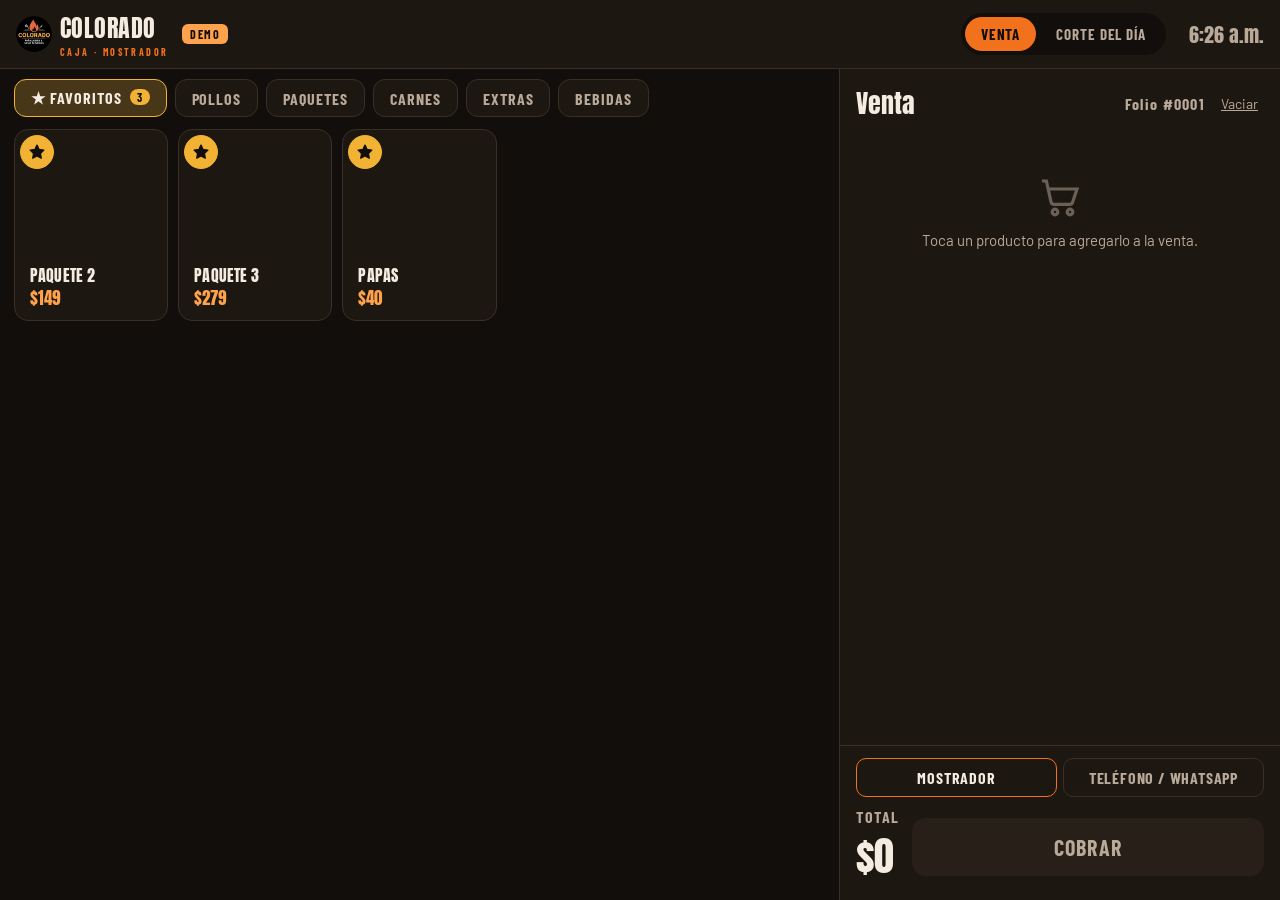
==== commit dbdf0e12: "Add files via upload Se agrega la funcion de favoritos, se añade pestaña para las mismas." ====
--- a/caja 2.html
+++ b/caja 2.html
@@ -51,6 +51,18 @@
 .prod .t b{font-family:var(--display);font-weight:400;font-size:16px;line-height:1.08;text-transform:uppercase;letter-spacing:.01em}
 .prod .t span{font-family:var(--display);font-size:17px;color:var(--ambar);white-space:nowrap}
 .prod .cnt{position:absolute;top:6px;right:6px;min-width:26px;height:26px;border-radius:999px;background:var(--naranja);color:var(--carbon);font-weight:800;display:grid;place-items:center;padding:0 6px}
+.pw{position:relative;display:flex}
+.pw .prod{flex:1;width:100%}
+.fav{position:absolute;top:6px;left:6px;width:34px;height:34px;border-radius:50%;display:grid;place-items:center;background:rgba(18,14,11,.72);border:1.5px solid rgba(255,255,255,.25);z-index:2}
+.fav svg{fill:none;stroke:#F5ECE1;stroke-width:1.8;stroke-linejoin:round}
+.fav.on{background:#F2B233;border-color:#F2B233}
+.fav.on svg{fill:#120E0B;stroke:#120E0B}
+.cats .cat-fav{color:#F2B233}
+.cats .cat-fav[aria-pressed="true"]{border-color:#F2B233;background:color-mix(in srgb,#F2B233 20%,var(--brasa));color:var(--hueso)}
+.cats button small{font-size:12px;background:#F2B233;color:var(--carbon);border-radius:999px;padding:1px 7px;margin-left:4px;vertical-align:2px}
+.fav-vacio{grid-column:1/-1;display:flex;flex-direction:column;align-items:center;gap:6px;padding:40px 20px;color:var(--humo);text-align:center}
+.fav-vacio svg{width:42px;height:42px;fill:none;stroke:#F2B233;stroke-width:1.6}
+.fav-vacio b{color:var(--hueso);font-size:18px}
 .prod.off{opacity:.4;pointer-events:none}
 .prod.nodia{opacity:.4;pointer-events:none;filter:grayscale(1)}
 .prod.nodia::after{content:"SOLO VIERNES";position:absolute;top:30%;left:50%;transform:translate(-50%,-50%) rotate(-8deg);font-family:var(--display);font-size:18px;color:var(--hueso);border:2px solid var(--hueso);padding:2px 10px;border-radius:6px;white-space:nowrap}
@@ -73,6 +85,8 @@
 .ln .ctl{grid-column:1/-1;display:flex;align-items:center;gap:6px;margin-top:2px}
 .ln .ctl button{width:34px;height:34px;border-radius:10px;background:var(--carbon);border:1px solid var(--ceniza);font-size:20px;font-weight:700;color:var(--naranja)}
 .ln .ctl span{min-width:26px;text-align:center;font-weight:700}
+.ln .ctl .edit{margin-left:auto;color:var(--humo);display:grid;place-items:center}
+.ln .ctl .edit+.del{margin-left:0}
 .ln .ctl .del{margin-left:auto;width:auto;padding:0 10px;font-size:13px;color:var(--rojo);border-color:color-mix(in srgb,var(--rojo) 40%,var(--ceniza))}
 .pie{padding:12px 16px calc(14px + env(safe-area-inset-bottom,0px));border-top:1px solid var(--ceniza);display:grid;gap:10px}
 .canal{display:grid;grid-template-columns:1fr 1fr;gap:6px}
@@ -110,6 +124,7 @@
 .btn{flex:1;padding:15px;border-radius:12px;font-family:var(--label);font-weight:700;font-size:18px;letter-spacing:.05em;text-transform:uppercase}
 .btn.main{background:var(--naranja);color:var(--carbon)}
 .btn.ghost{border:1.5px solid var(--ceniza)}
+.btn.rojo{background:var(--rojo);color:#fff}
 .btn.verde{background:var(--verde);color:#06210f}
 .btn:disabled{background:var(--brasa-2);color:var(--humo)}
 input[type=text],input[type=number]{width:100%;background:var(--carbon);border:1.5px solid var(--ceniza);border-radius:12px;padding:13px;color:var(--hueso);font:inherit;font-size:18px}
@@ -129,6 +144,7 @@
 .papel .logo-tk{display:flex;justify-content:center;margin:0 0 6px}
 .papel .logo-tk svg{width:200px;height:auto}
 .papel .lg{font-family:var(--display);font-size:24px;letter-spacing:.04em}
+.papel.anulado::before{content:"CANCELADA";position:absolute;top:42%;left:50%;transform:translate(-50%,-50%) rotate(-18deg);font-family:var(--display);font-size:44px;color:#d22;border:4px solid #d22;padding:2px 14px;border-radius:8px;opacity:.85}
 .papel hr{border:0;border-top:1px dashed #888;margin:8px 0}
 .papel .r{display:flex;justify-content:space-between;gap:8px}
 .papel .d{font-size:11px;color:#444;padding-left:10px}
@@ -150,6 +166,11 @@
 th{text-align:left;font-family:var(--label);letter-spacing:.08em;text-transform:uppercase;color:var(--humo);font-size:13px;padding:6px 4px;border-bottom:1px solid var(--ceniza)}
 td{padding:8px 4px;border-bottom:1px solid var(--ceniza);font-variant-numeric:tabular-nums}
 .tag{font-family:var(--label);font-weight:700;font-size:12px;letter-spacing:.06em;text-transform:uppercase;padding:2px 8px;border-radius:6px;background:var(--brasa-2)}
+tr.cancel td{color:var(--humo)}
+tr.cancel td.monto{text-decoration:line-through}
+.tag.rojo{background:color-mix(in srgb,var(--rojo) 22%,transparent);color:#ff8a8d;display:inline-block;margin-top:3px}
+.anular{margin-left:12px;font-size:14px;color:var(--rojo);text-decoration:underline}
+.kpi-c{display:block;font-size:12px;color:#ff8a8d;font-weight:600;margin-top:2px}
 .prox{display:flex;gap:10px;flex-wrap:wrap;margin-top:14px}
 .prox button{padding:12px 16px;border-radius:12px;border:1.5px dashed var(--ceniza);color:var(--humo);font-weight:700}
 .toast{position:fixed;left:50%;bottom:24px;transform:translate(-50%,20px);background:var(--hueso);color:var(--carbon);padding:12px 18px;border-radius:999px;font-weight:600;opacity:0;transition:.2s;z-index:30;pointer-events:none;max-width:90%;text-align:center}
@@ -171,7 +192,7 @@
   .cats{padding:8px 14px}.cats button{padding:6px 14px;font-size:15px}
   .ticket-h{padding:10px 14px 6px}.ticket-h h2{font-size:22px}
   .lineas{padding:0 14px}.ln{padding:7px 0}.ln .ctl button{width:30px;height:30px;font-size:18px}
-  .ln i{grid-column:1}.ln .ctl{grid-column:2;grid-row:2/span 3;align-self:end;margin:0}.ln .ctl .del{margin-left:4px;padding:0 8px}
+  .ln i{grid-column:1}.ln .ctl{grid-column:2;grid-row:2/span 3;align-self:end;margin:0}.ln .ctl .del{margin-left:4px;padding:0 8px}.ln .ctl .edit{margin-left:4px}
   .pie{padding:8px 14px calc(10px + env(safe-area-inset-bottom,0px));gap:7px}
   .canal button{padding:6px;font-size:14px}
   .tot b{font-size:28px}.tot span{font-size:12px}.cobrar{padding:12px;font-size:19px}
@@ -186,6 +207,8 @@
 .extra-tg span{display:grid;place-items:center;width:22px;height:22px;border-radius:50%;background:var(--naranja);color:var(--carbon);font-size:16px;line-height:1}
 .extra-tg small{color:var(--humo);font-weight:500}
 .extra-tg em{font-style:normal;color:var(--ambar);font-size:14px}
+.chip.chico{padding:6px 11px;font-size:14px}
+.ln i.nota{color:var(--ambar)}
 .gira{display:none;font-size:12px;color:var(--humo);text-align:center;padding:0 14px 6px}
 
 </style>
@@ -268,7 +291,13 @@
 let DB={folio:1,ventas:[]};
 try{const g=JSON.parse(localStorage.getItem(LS)||'null'); if(g&&Array.isArray(g.ventas)) DB=g;}catch(e){}
 const save=()=>{try{localStorage.setItem(LS,JSON.stringify(DB));}catch(e){}};
-let cat='pollos', venta=[], canal='Mostrador';
+// Favoritos (se guardan en esta tablet)
+const LSF='colorado-caja-favs';
+let FAVS=['p2','p3','papas'];
+try{const f=JSON.parse(localStorage.getItem(LSF)||'null'); if(Array.isArray(f)) FAVS=f;}catch(e){}
+const saveFavs=()=>{try{localStorage.setItem(LSF,JSON.stringify(FAVS));}catch(e){}};
+const STAR='<svg viewBox="0 0 24 24" width="18" height="18" aria-hidden="true"><path d="M12 2.8l2.8 5.9 6.4.8-4.7 4.4 1.2 6.3L12 17.1l-5.7 3.1 1.2-6.3L2.8 9.5l6.4-.8z"/></svg>';
+let cat=FAVS.length?'fav':'pollos', venta=[], canal='Mostrador';
 
 const precioLinea=l=>{const m=byId(l.id);
   if(m.id==='flautas') return Math.floor(l.q/5)*35+(l.q%5)*8;
@@ -283,33 +312,42 @@
   if(l.sabs) d.push('Sabores: '+l.sabs.map(nomSab).join(', '));
   if(l.extras&&l.extras.length) d.push('Sabor extra: '+l.extras.map(nomSab).join(', ')+` (+${money(l.extras.length*25)})`);
   if(m.id==='flautas'&&l.q>=5) d.push(`${Math.floor(l.q/5)} promo(s) de 5`);
+  if(l.nota) d.push('Nota: '+l.nota);
   return d;
 }
 
 // ============ Pintar menú ============
 function pintarCats(){
-  $('#cats').innerHTML=CATS.map(([k,l])=>`<button data-cat="${k}" aria-pressed="${k===cat}">${l}</button>`).join('');
+  $('#cats').innerHTML=[['fav','★ Favoritos'],...CATS].map(([k,l])=>`<button data-cat="${k}" aria-pressed="${k===cat}" ${k==='fav'?'class="cat-fav"':''}>${l}${k==='fav'&&FAVS.length?` <small>${FAVS.length}</small>`:''}</button>`).join('');
   $$('[data-cat]').forEach(b=>b.onclick=()=>{cat=b.dataset.cat;pintarCats();pintarGrid();});
 }
 function pintarGrid(){
-  $('#grid').innerHTML=M.filter(m=>m.c===cat).map(m=>{
+  const lista=cat==='fav'?FAVS.map(byId).filter(Boolean):M.filter(m=>m.c===cat);
+  if(cat==='fav'&&!lista.length){ $('#grid').innerHTML='<div class="fav-vacio">'+STAR+'<b>Aún no tienes favoritos</b><span>Toca la estrella de cualquier producto para tenerlo aquí a la mano.</span></div>'; return; }
+  $('#grid').innerHTML=lista.map(m=>{
     const n=venta.filter(l=>l.id===m.id).reduce((a,l)=>a+l.q,0);
     const off=OFF.has(m.id)||(m.base&&OFF.has(m.base)), nodia=SOLO_VIERNES.has(m.id)&&diaHoy()!==5;
-    return `<button class="prod ${off?'off':''} ${nodia&&!off?'nodia':''}" data-p="${m.id}"><div class="ph" style="background-image:url(${m.img}.webp)"></div>
-      <div class="t"><b>${esc(m.n)}</b><span>${money(m.p)}</span></div>${n?`<span class="cnt">${n}</span>`:''}</button>`;}).join('');
+    const fv=FAVS.includes(m.id);
+    return `<div class="pw"><button class="prod ${off?'off':''} ${nodia&&!off?'nodia':''}" data-p="${m.id}"><div class="ph" style="background-image:url(${m.img}.webp)"></div>
+      <div class="t"><b>${esc(m.n)}</b><span>${money(m.p)}</span></div>${n?`<span class="cnt">${n}</span>`:''}</button>
+      <button class="fav ${fv?'on':''}" data-fv="${m.id}" aria-label="${fv?'Quitar de favoritos':'Agregar a favoritos'}" aria-pressed="${fv}">${STAR}</button></div>`;}).join('');
+  $$('[data-fv]').forEach(b=>b.onclick=e=>{e.stopPropagation(); const id=b.dataset.fv, i=FAVS.indexOf(id);
+    if(i<0){FAVS.push(id); toast(`★ ${byId(id).n} en favoritos`);} else {FAVS.splice(i,1); toast(`${byId(id).n} quitado de favoritos`);}
+    saveFavs(); pintarCats(); pintarGrid();});
   $$('[data-p]').forEach(b=>b.onclick=()=>agregar(byId(b.dataset.p)));
 }
 function pintarVenta(){
   $('#folio').textContent='Folio #'+String(DB.folio).padStart(4,'0');
   $('#lineas').innerHTML=venta.length?venta.map((l,i)=>{const m=byId(l.id);
     return `<div class="ln"><b>${l.q>1?l.q+' × ':''}${esc(m.n)}</b><span class="p">${money(precioLinea(l))}</span>
-      ${detalle(l).map(t=>`<i>${esc(t)}</i>`).join('')}
-      <div class="ctl"><button data-mn="${i}">−</button><span>${l.q}</span><button data-pl="${i}">+</button><button class="del" data-rm="${i}">Quitar</button></div></div>`;}).join('')
+      ${detalle(l).map(t=>`<i${t.startsWith('Nota:')?' class="nota"':''}>${esc(t)}</i>`).join('')}
+      <div class="ctl"><button data-mn="${i}">−</button><span>${l.q}</span><button data-pl="${i}">+</button>${conOpciones(m)?`<button class="edit" data-ed="${i}" aria-label="Editar" title="Editar"><svg width="16" height="16" viewBox="0 0 24 24" fill="none" stroke="currentColor" stroke-width="2.2" stroke-linecap="round" stroke-linejoin="round"><path d="M4 20h4L19 9l-4-4L4 16z"/><path d="M13.5 6.5l4 4"/></svg></button>`:''}<button class="del" data-rm="${i}">Quitar</button></div></div>`;}).join('')
     :`<div class="vacio"><svg width="48" height="48" viewBox="0 0 24 24" fill="none" stroke="currentColor" stroke-width="1.6"><path d="M3 4h2.2l2.3 10.4a1.6 1.6 0 0 0 1.6 1.3h7.7a1.6 1.6 0 0 0 1.5-1.1L20.5 8H6.1"/><circle cx="9.5" cy="19.5" r="1.4"/><circle cx="17" cy="19.5" r="1.4"/></svg>Toca un producto para agregarlo a la venta.</div>`;
   $('#total').textContent=money(total());
   $('#cobrar').disabled=!venta.length;
   $$('[data-mn]').forEach(b=>b.onclick=()=>{const l=venta[+b.dataset.mn]; if(l.q>1){l.q--; if(l.pzs) l.pzs=ajustaPzs(byId(l.id),l.q,l.pzs);} else venta.splice(+b.dataset.mn,1); refrescar();});
   $$('[data-pl]').forEach(b=>b.onclick=()=>{const l=venta[+b.dataset.pl]; l.q++; if(l.pzs) l.pzs=ajustaPzs(byId(l.id),l.q,l.pzs); if(l.refs) l.refs=ajustaRefs(byId(l.id),l.q,l.refs); refrescar();});
+  $$('[data-ed]').forEach(b=>b.onclick=()=>{const i=+b.dataset.ed; agregar(byId(venta[i].id),i);});
   $$('[data-rm]').forEach(b=>b.onclick=()=>{venta.splice(+b.dataset.rm,1);refrescar();});
 }
 const refrescar=()=>{pintarGrid();pintarVenta();};
@@ -322,10 +360,14 @@
 $('#veil').onclick=e=>{if(e.target.id==='veil')cerrar();};
 const X='<button class="x" id="cx" aria-label="Cerrar"><svg width="18" height="18" viewBox="0 0 24 24" fill="none" stroke="currentColor" stroke-width="2.4" stroke-linecap="round"><path d="M6 6l12 12M18 6L6 18"/></svg></button>';
 
-function agregar(m){
+const conOpciones=()=>true; // todas las líneas se pueden editar (opciones y nota)
+const NOTAS=['Sin cebolla','Bien dorado','Salsa aparte','Sin picante','Para llevar'];
+function agregar(m,idx){
+  const prev=idx!=null?venta[idx]:null;
   // Productos simples: se agregan con un toque
-  if(!m.pz&&!m.media&&!m.ref&&!m.sab){const l=venta.find(x=>x.id===m.id); if(l) l.q++; else venta.push({id:m.id,q:1}); refrescar(); toast(`+1 ${m.n}`); return;}
-  let q=1, media=false; let pzs=m.pz?ajustaPzs(m,1):null, refs=m.ref?ajustaRefs(m,1):null, sabs=m.sab?[]:null, extras=(m.pz||m.extra)?[]:null, verExtra=false;
+  if(!prev&&!m.pz&&!m.media&&!m.ref&&!m.sab){const l=venta.find(x=>x.id===m.id&&!x.nota); if(l) l.q++; else venta.push({id:m.id,q:1}); refrescar(); toast(`+1 ${m.n}`); return;}
+  let q=1, media=false; let pzs=m.pz?ajustaPzs(m,1):null, refs=m.ref?ajustaRefs(m,1):null, sabs=m.sab?[]:null, extras=(m.pz||m.extra)?[]:null, verExtra=false, nota='', verNota=false;
+  if(prev){ const cp=JSON.parse(JSON.stringify(prev)); q=cp.q; media=!!cp.media; if(pzs) pzs=cp.pzs||pzs; if(refs) refs=cp.refs||refs; if(sabs) sabs=cp.sabs||[]; if(extras){extras=cp.extras||[]; verExtra=extras.length>0;} nota=cp.nota||''; verNota=!!nota; }
   const pinta=()=>{
     abrir(`<div class="modal-h"><h3>${esc(m.n)}</h3>${X}</div>
       ${m.media?`<span class="f">Tamaño</span><div class="chips"><button class="chip" data-md="0" aria-pressed="${!media}">Orden completa · ${money(m.p)}</button><button class="chip" data-md="1" aria-pressed="${media}">Media orden · ${money(m.media)}</button></div>`:''}
@@ -334,9 +376,10 @@
         ${p.modo==='mitad'?`<span class="mitad">1ª mitad</span>${filaSab(i,0,p)}<span class="mitad">2ª mitad</span>${filaSab(i,1,p)}`:filaSab(i,0,p)}
         ${p.t==='cuarto'?`<span class="mitad">Pieza</span><div class="chips">${['','Pierna y muslo','Ala y pechuga'].map(c=>`<button class="chip" data-co="${c}" data-i="${i}" aria-pressed="${(p.corte||'')===c}">${c||'Me da igual'}</button>`).join('')}</div>`:''}</div>`).join(''):''}
       ${refs?`<span class="f">Refresco${refs.length>1?'s':''}</span>${refs.map((r,i)=>`<div class="chips" style="margin-bottom:6px">${REF.map(([k,l])=>`<button class="chip" data-rf="${k}" data-i="${i}" aria-pressed="${r===k}">${l}</button>`).join('')}</div>`).join('')}`:''}
-      ${extras?`<button class="extra-tg" id="exTg" aria-expanded="${verExtra}"><span>${verExtra?'−':'+'}</span> Sabor extra <small>+$25 c/u</small>${extras.length?`<em>${extras.map(nomSab).join(', ')}</em>`:''}</button>${verExtra?`<div class="chips" style="margin-top:8px">${SABORES.map(([k,l])=>`<button class="chip" data-ex="${k}" aria-pressed="${extras.includes(k)}" ${OFF.has('sab-'+k)?'disabled':''}>${l}</button>`).join('')}</div>`:''}`:''}
+      ${extras?`<button class="extra-tg" id="exTg" aria-expanded="${verExtra}"><span>${verExtra?'−':'+'}</span> Sabor extra <small>+$25 c/u</small>${extras.length?`<em>${extras.map(nomSab).join(', ')}</em>`:''}</button>${verExtra?`<div class="chips" style="margin-top:8px">${SABORES.filter(x=>x[0]!=='adobado').map(([k,l])=>`<button class="chip" data-ex="${k}" aria-pressed="${extras.includes(k)}" ${OFF.has('sab-'+k)?'disabled':''}>${l}</button>`).join('')}</div>`:''}`:''}
       ${sabs?`<span class="f">Sabores (toca para agregar)</span><div class="chips">${SABORES.map(([k,l])=>`<button class="chip" data-ss="${k}">${l}${sabs.filter(x=>x===k).length?' ×'+sabs.filter(x=>x===k).length:''}</button>`).join('')}</div>${sabs.length?'<button class="limpiar" id="ssClr" style="margin-top:8px">Borrar sabores</button>':''}`:''}
-      <div class="acts"><button class="btn ghost" id="cancel">Cancelar</button><button class="btn main" id="ok" ${sabs&&!sabs.length?'disabled':''}>Agregar · ${money(precioLinea({id:m.id,q:sabs?sabs.length||1:q,media,extras}))}</button></div>`);
+      <button class="extra-tg" id="ntTg"><span>${verNota?'−':'+'}</span> Nota <small>opcional</small>${nota&&!verNota?`<em>${esc(nota)}</em>`:''}</button>${verNota?`<input type="text" id="nota" maxlength="80" placeholder="Ej. sin cebolla, bien dorado" value="${esc(nota)}" style="margin-top:8px"><div class="chips" style="margin-top:6px">${NOTAS.map(t=>`<button class="chip chico" data-nt="${t}">${t}</button>`).join('')}</div>`:''}
+      <div class="acts"><button class="btn ghost" id="cancel">Cancelar</button><button class="btn main" id="ok" ${sabs&&!sabs.length?'disabled':''}>${prev?'Guardar cambios':'Agregar'} · ${money(precioLinea({id:m.id,q:sabs?sabs.length||1:q,media,extras}))}</button></div>`);
     $('#cx').onclick=cerrar; $('#cancel').onclick=cerrar;
     if($('#mn')){ $('#mn').onclick=()=>{if(q>1){q--; if(pzs)pzs=ajustaPzs(m,q,pzs); if(refs)refs=ajustaRefs(m,q,refs); pinta();}}; $('#pl').onclick=()=>{q++; if(pzs)pzs=ajustaPzs(m,q,pzs); if(refs)refs=ajustaRefs(m,q,refs); pinta();}; }
     $$('[data-md]').forEach(b=>b.onclick=()=>{media=b.dataset.md==='1';pinta();});
@@ -345,10 +388,13 @@
     $$('[data-co]').forEach(b=>b.onclick=()=>{pzs[+b.dataset.i].corte=b.dataset.co;pinta();});
     $$('[data-rf]').forEach(b=>b.onclick=()=>{refs[+b.dataset.i]=b.dataset.rf;pinta();});
     if($('#exTg')) $('#exTg').onclick=()=>{verExtra=!verExtra;pinta();};
+    $('#ntTg').onclick=()=>{verNota=!verNota;pinta(); if(verNota) $('#nota').focus();};
+    if($('#nota')) $('#nota').oninput=e=>{nota=e.target.value;};
+    $$('[data-nt]').forEach(b=>b.onclick=()=>{const t=b.dataset.nt; if(!nota.toLowerCase().includes(t.toLowerCase())) nota=nota.trim()?nota.trim().replace(/[,.]$/,'')+', '+t.toLowerCase():t; pinta();});
     $$('[data-ex]').forEach(b=>b.onclick=()=>{const k=b.dataset.ex,i=extras.indexOf(k); if(i<0) extras.push(k); else extras.splice(i,1); pinta();});
     $$('[data-ss]').forEach(b=>b.onclick=()=>{sabs.push(b.dataset.ss);pinta();});
     if($('#ssClr')) $('#ssClr').onclick=()=>{sabs.length=0;pinta();};
-    $('#ok').onclick=()=>{venta.push({id:m.id,q:sabs?sabs.length:q,...(m.media?{media}:{}),...(pzs?{pzs}:{}),...(refs?{refs}:{}),...(sabs?{sabs:[...sabs]}:{}),...(extras&&extras.length?{extras:[...extras]}:{})}); cerrar(); refrescar(); toast(`Agregado: ${m.n}`);};
+    $('#ok').onclick=()=>{const nueva={id:m.id,q:sabs?sabs.length:q,...(m.media?{media}:{}),...(pzs?{pzs}:{}),...(refs?{refs}:{}),...(sabs?{sabs:[...sabs]}:{}),...(extras&&extras.length?{extras:[...extras]}:{}),...(nota.trim()?{nota:nota.trim()}:{})}; if(prev) venta[idx]=nueva; else venta.push(nueva); cerrar(); refrescar(); toast(prev?`Actualizado: ${m.n}`:`Agregado: ${m.n}`);};
   };
   const filaSab=(i,h,p)=>`<div class="chips">${SABORES.map(([k,l])=>`<button class="chip" data-sb="${k}" data-i="${i}" data-h="${h}" aria-pressed="${p.s[h]===k}" ${OFF.has('sab-'+k)?'disabled':''}>${l}</button>`).join('')}</div>`;
   pinta();
@@ -383,7 +429,7 @@
 // ============ Ticket (vista previa de impresión) ============
 function ticketHTML(v){
   const f=new Date(v.fecha);
-  return `<div class="papel">
+  return `<div class="papel${v.cancelada?' anulado':''}">
     <div class="logo-tk"><svg xmlns="http://www.w3.org/2000/svg" viewBox="55 70 900 720" class="logo-svg" aria-label="Colorado · Pollos asados y salsas de sabores"> <g stroke="#000" stroke-width="5" stroke-linecap="round" fill="none"><line x1="256" y1="366" x2="363" y2="366"/><line x1="213" y1="403" x2="381" y2="403"/><line x1="175" y1="441" x2="413" y2="441"/><line x1="638" y1="366" x2="756" y2="366"/><line x1="623" y1="403" x2="798" y2="403"/><line x1="594" y1="441" x2="831" y2="441"/><line x1="171" y1="621" x2="835" y2="621"/><path d="M333 366 Q353 350 366 327"/><path d="M664 366 Q644 350 631 327"/></g> <g transform="translate(262 252) rotate(-47.3) scale(1.13)"> <rect x="-5" y="68" width="10" height="38" rx="3.5" fill="#000"/> <path fill="#000" d="M-21 0 H21 Q27 0 27 6 V44 C27 54 9 56 7 66 V72 H-7 V66 C-9 56 -27 54 -27 44 V6 Q-27 0 -21 0 Z"/> <g fill="#fff"><rect x="-15.5" y="9" width="7" height="38" rx="3.5"/><rect x="-3.5" y="9" width="7" height="38" rx="3.5"/><rect x="8.5" y="9" width="7" height="38" rx="3.5"/></g> </g><g transform="translate(655 334) rotate(45) scale(1.08)"> <rect x="-5" y="-36" width="10" height="36" rx="3.5" fill="#000"/> <path fill="#000" d="M-5 -32 C-6 -40 -13 -44 -13 -54 C-13.5 -75 -15 -96 -15.5 -117 C-11 -98 -7 -80 -5.5 -63 Q0 -56 5.5 -63 C7 -80 11 -98 15.5 -117 C15 -96 13.5 -75 13 -54 C13 -44 6 -40 5 -32 Z"/> </g> <path d="M481 81 C470 130 430 165 405 215 C385 255 375 295 377 335 C380 395 425 438 500 438 C575 438 625 395 625 335 C625 290 610 255 590 222 C588 245 578 262 562 270 C556 235 540 200 515 165 C495 135 482 110 481 81 Z" fill="#000"/> <path d="M466 130 C440 190 410 250 405 310 C402 345 410 370 420 385 C416 350 418 315 430 275 C442 230 458 180 466 130 Z" fill="#000" opacity="0"/> <path d="M512 285 C525 320 556 345 556 390 C556 418 534 428 505 428 C476 428 456 416 456 392 C456 368 470 352 482 338 C486 352 492 360 500 364 C500 335 505 310 512 285 Z" fill="#fff"/> <path d="M139.66775044764864 547.7067307692307H168.33140137593062Q167.758128357365 560.1298076923077 161.6159174441617 569.6105769230769Q155.47370653095845 579.0913461538462 144.622467250966 584.3629807692307Q133.7712279709735 589.6346153846154 119.02992177928564 589.6346153846154Q107.0730845349166 589.6346153846154 97.69597587409292 585.6298076923076Q88.31886721326924 581.625 81.80812364527377 574.1057692307693Q75.29738007727829 566.5865384615385 71.89869003863915 555.8798076923076Q68.5 545.1730769230769 68.5 531.7692307692307V525.3125Q68.5 511.9086538461538 72.06248232965791 501.1610576923077Q75.62496465931581 490.41346153846155 82.21760437282066 482.85336538461536Q88.81024408632551 475.2932692307692 98.06450852888511 471.28846153846155Q107.31877297144473 467.2836538461538 118.62044105173877 467.2836538461538Q134.1807086985204 467.2836538461538 144.9091037602488 472.84134615384613Q155.6374988219772 478.39903846153845 161.53402129865236 488.08413461538464Q167.4305437753275 497.7692307692308 168.49519366694938 510.1105769230769H139.83154273866742Q139.66775044764864 503.4086538461538 137.53845066440485 498.87259615384613Q135.40915088116105 494.33653846153845 130.82296673263593 492.0480769230769Q126.23678258411083 489.75961538461536 118.62044105173877 489.75961538461536Q113.29719159362925 489.75961538461536 109.36617660917915 491.7211538461538Q105.43516162472906 493.6826923076923 102.81448496842899 497.9326923076923Q100.19380831212892 502.1826923076923 98.92441805673357 508.92548076923083Q97.65502780133824 515.6682692307693 97.65502780133824 525.1490384615385V531.7692307692307Q97.65502780133824 541.25 98.80157383846951 547.9519230769231Q99.94811987560078 554.6538461538462 102.48690038639148 558.9038461538462Q105.02568089718217 563.1538461538462 109.07954009989633 565.15625Q113.1333993026105 567.1586538461538 119.02992177928564 567.1586538461538Q125.58161342003581 567.1586538461538 130.08590142305155 565.0745192307693Q134.5901894260673 562.9903846153846 137.0470737913486 558.6995192307693Q139.5039581566299 554.4086538461538 139.66775044764864 547.7067307692307ZM282.82221279803974 526.1298076923077V530.9519230769231Q282.82221279803974 544.6009615384615 279.0140420318537 555.4302884615385Q275.2058712656677 566.2596153846154 268.24469889737065 573.9014423076924Q261.2835265290736 581.5432692307693 251.78357364998584 585.5889423076924Q242.2836207708981 589.6346153846154 230.81816039958534 589.6346153846154Q219.27080388276318 589.6346153846154 209.72990293092073 585.5889423076924Q200.1890019790783 581.5432692307693 193.18688153802657 573.9014423076924Q186.18476109697482 566.2596153846154 182.37659033078882 555.4302884615385Q178.56841956460278 544.6009615384615 178.56841956460278 530.9519230769231V526.1298076923077Q178.56841956460278 512.4807692307693 182.37659033078882 501.61057692307696Q186.18476109697482 490.74038461538464 193.1049853925172 483.09855769230774Q200.02520968805956 475.4567307692308 209.56611063990198 471.41105769230774Q219.10701159174442 467.36538461538464 230.6543681085666 467.36538461538464Q242.11982847987935 467.36538461538464 251.6607294317218 471.41105769230774Q261.20163038356424 475.4567307692308 268.16280275186125 483.09855769230774Q275.1239751201583 490.74038461538464 278.97309395909906 501.61057692307696Q282.82221279803974 512.4807692307693 282.82221279803974 526.1298076923077ZM253.6671849967015 530.9519230769231V525.9663461538462Q253.6671849967015 517.1394230769231 252.15210630477804 510.39663461538464Q250.63702761285458 503.65384615384613 247.688766374517 499.0769230769231Q244.74050513617942 494.5 240.44095749693713 492.1706730769231Q236.14140985769484 489.84134615384613 230.6543681085666 489.84134615384613Q224.92163792291018 489.84134615384613 220.6630383564226 492.1706730769231Q216.40443878993497 494.5 213.53807369710677 499.0769230769231Q210.67170860427856 503.65384615384613 209.23852605786448 510.39663461538464Q207.80534351145036 517.1394230769231 207.80534351145036 525.9663461538462V530.9519230769231Q207.80534351145036 539.6971153846154 209.23852605786448 546.4399038461538Q210.67170860427856 553.1826923076923 213.57902176986147 557.8413461538462Q216.48633493544435 562.5 220.78588257468664 564.8701923076924Q225.08543021392893 567.2403846153846 230.81816039958534 567.2403846153846Q236.3052021487136 567.2403846153846 240.56380171520118 564.8701923076924Q244.8224012816888 562.5 247.7297144472717 557.8413461538462Q250.63702761285458 553.1826923076923 252.15210630477804 546.4399038461538Q253.6671849967015 539.6971153846154 253.6671849967015 530.9519230769231ZM376.5114032607671 565.9326923076923V588.0H297.7273112807464V469.0H326.4728583545378V565.9326923076923ZM489.5280840637074 526.1298076923077V530.9519230769231Q489.5280840637074 544.6009615384615 485.7199132975214 555.4302884615385Q481.91174253133534 566.2596153846154 474.95057016303826 573.9014423076924Q467.98939779474125 581.5432692307693 458.4894449156535 585.5889423076924Q448.98949203656576 589.6346153846154 437.524031665253 589.6346153846154Q425.97667514843084 589.6346153846154 416.4357741965884 585.5889423076924Q406.89487324474595 581.5432692307693 399.89275280369424 573.9014423076924Q392.8906323626425 566.2596153846154 389.0824615964565 555.4302884615385Q385.27429083027044 544.6009615384615 385.27429083027044 530.9519230769231V526.1298076923077Q385.27429083027044 512.4807692307693 389.0824615964565 501.61057692307696Q392.8906323626425 490.74038461538464 399.8108566581849 483.09855769230774Q406.7310809537272 475.4567307692308 416.27198190556965 471.41105769230774Q425.8128828574121 467.36538461538464 437.36023937423425 467.36538461538464Q448.825699745547 467.36538461538464 458.36660069738946 471.41105769230774Q467.9075016492319 475.4567307692308 474.868674017529 483.09855769230774Q481.829846385826 490.74038461538464 485.67896522476667 501.61057692307696Q489.5280840637074 512.4807692307693 489.5280840637074 526.1298076923077ZM460.3730562623692 530.9519230769231V525.9663461538462Q460.3730562623692 517.1394230769231 458.8579775704457 510.39663461538464Q457.34289887852225 503.65384615384613 454.39463764018467 499.0769230769231Q451.4463764018471 494.5 447.1468287626048 492.1706730769231Q442.8472811233625 489.84134615384613 437.36023937423425 489.84134615384613Q431.62750918857785 489.84134615384613 427.3689096220902 492.1706730769231Q423.1103100556026 494.5 420.24394496277444 499.0769230769231Q417.37757986994626 503.65384615384613 415.94439732353214 510.39663461538464Q414.511214777118 517.1394230769231 414.511214777118 525.9663461538462V530.9519230769231Q414.511214777118 539.6971153846154 415.94439732353214 546.4399038461538Q417.37757986994626 553.1826923076923 420.28489303552914 557.8413461538462Q423.192206201112 562.5 427.4917538403543 564.8701923076924Q431.7913014795966 567.2403846153846 437.524031665253 567.2403846153846Q443.01107341438126 567.2403846153846 447.26967298086885 564.8701923076924Q451.52827254735644 562.5 454.4355857129393 557.8413461538462Q457.34289887852225 553.1826923076923 458.8579775704457 546.4399038461538Q460.3730562623692 539.6971153846154 460.3730562623692 530.9519230769231ZM504.43318254641406 469.0H551.3596739232871Q565.1182263688625 469.0 575.2733484120251 473.08653846153845Q585.428470455188 477.1730769230769 590.9564602770708 485.18269230769226Q596.4844500989539 493.1923076923077 596.4844500989539 504.96153846153845Q596.4844500989539 515.1778846153846 593.2905004240881 522.0432692307693Q590.0965507492225 528.9086538461538 584.4457167090754 533.3221153846154Q580.432805579116 536.4278846153846 575.6828291395722 538.7980769230769L600.4973612289134 586.7740384615385V588.0H569.7044105173876L548.6571011214777 545.9903846153846H533.1787296202054V588.0H504.43318254641406ZM533.1787296202054 523.8413461538462H551.3596739232871Q556.8467156724154 523.8413461538462 560.4501460748279 521.8798076923077Q564.0535764772405 519.9182692307693 565.8962397512016 516.28125Q567.7389030251626 512.6442307692307 567.7389030251626 507.5769230769231Q567.7389030251626 502.42788461538464 565.855291678447 498.75Q563.9716803317312 495.07211538461536 560.327301856564 493.1105769230769Q556.6829233813967 491.14903846153845 551.3596739232871 491.14903846153845H533.1787296202054ZM688.4538215059844 588.0 681.5745452831967 565.7692307692307H642.1824992931863L635.3032230703986 588.0H604.4283762133635L648.2428140608803 469.0H675.350438224484L719.410564508529 588.0ZM674.695269060409 543.6201923076923 661.8375742154369 502.1826923076923 649.0617755159741 543.6201923076923ZM766.8284327584581 588.0H728.0915559325229V469.0H766.4189520309112Q778.539581566299 469.0 788.6537555367072 473.1274038461538Q798.7679295071152 477.2548076923077 806.1795306757139 484.89663461538464Q813.5911318443125 492.53846153846155 817.6449910470267 502.95913461538464Q821.6988502497408 513.3798076923077 821.6988502497408 526.0480769230769V531.0336538461538Q821.6988502497408 543.6201923076923 817.6449910470267 554.0817307692307Q813.5911318443125 564.5432692307693 806.2204787484685 572.1442307692307Q798.8498256526245 579.7451923076923 788.8175478277259 583.8725961538462Q778.7852700028272 588.0 766.8284327584581 588.0ZM756.8371030063141 565.9326923076923H766.8284327584581Q775.0180473093959 565.9326923076923 780.7098294222976 562.0096153846154Q786.4016115351993 558.0865384615385 789.3908208462915 550.28125Q792.3800301573838 542.4759615384615 792.3800301573838 531.0336538461538V525.8846153846154Q792.3800301573838 517.3028846153846 790.7011591744415 510.80528846153845Q789.0222881914993 504.3076923076923 785.7464423711242 499.9350961538462Q782.4705965507492 495.5625 777.5977758929412 493.3557692307692Q772.7249552351333 491.14903846153845 766.4189520309112 491.14903846153845H756.8371030063141ZM937.5 526.1298076923077V530.9519230769231Q937.5 544.6009615384615 933.6918292338139 555.4302884615385Q929.8836584676279 566.2596153846154 922.9224860993309 573.9014423076924Q915.9613137310339 581.5432692307693 906.4613608519462 585.5889423076924Q896.9614079728584 589.6346153846154 885.4959476015456 589.6346153846154Q873.9485910847234 589.6346153846154 864.407690132881 585.5889423076924Q854.8667891810386 581.5432692307693 847.8646687399869 573.9014423076924Q840.862548298935 566.2596153846154 837.054377532749 555.4302884615385Q833.246206766563 544.6009615384615 833.246206766563 530.9519230769231V526.1298076923077Q833.246206766563 512.4807692307693 837.054377532749 501.61057692307696Q840.862548298935 490.74038461538464 847.7827725944774 483.09855769230774Q854.7029968900198 475.4567307692308 864.2438978418622 471.41105769230774Q873.7847987937047 467.36538461538464 885.3321553105268 467.36538461538464Q896.7976156818396 467.36538461538464 906.338516633682 471.41105769230774Q915.8794175855245 475.4567307692308 922.8405899538216 483.09855769230774Q929.8017623221185 490.74038461538464 933.6508811610593 501.61057692307696Q937.5 512.4807692307693 937.5 526.1298076923077ZM908.3449721986618 530.9519230769231V525.9663461538462Q908.3449721986618 517.1394230769231 906.8298935067382 510.39663461538464Q905.3148148148148 503.65384615384613 902.3665535764773 499.0769230769231Q899.4182923381397 494.5 895.1187446988974 492.1706730769231Q890.8191970596552 489.84134615384613 885.3321553105268 489.84134615384613Q879.5994251248704 489.84134615384613 875.3408255583829 492.1706730769231Q871.0822259918953 494.5 868.215860899067 499.0769230769231Q865.3494958062388 503.65384615384613 863.9163132598247 510.39663461538464Q862.4831307134107 517.1394230769231 862.4831307134107 525.9663461538462V530.9519230769231Q862.4831307134107 539.6971153846154 863.9163132598247 546.4399038461538Q865.3494958062388 553.1826923076923 868.2568089718217 557.8413461538462Q871.1641221374045 562.5 875.4636697766468 564.8701923076924Q879.7632174158891 567.2403846153846 885.4959476015456 567.2403846153846Q890.9829893506738 567.2403846153846 895.2415889171614 564.8701923076924Q899.500188483649 562.5 902.4075016492319 557.8413461538462Q905.3148148148148 553.1826923076923 906.8298935067382 546.4399038461538Q908.3449721986618 539.6971153846154 908.3449721986618 530.9519230769231Z" fill="#000"/> <path d="M283.8755358673907 669.4017341040462Q283.8755358673907 678.4537572254335 278.91611889111175 683.0187861271677Q273.95670191483276 687.5838150289018 265.64632752214914 687.5838150289018H260.3518148042298V706.0H250.49999999999997V652.0H264.84209774221205Q273.8896827665047 652.0 278.88260931694765 656.3699421965318Q283.8755358673907 660.7398843930636 283.8755358673907 669.4017341040462ZM273.6886253215204 669.4017341040462Q273.6886253215204 660.2716763005781 264.7080594455558 660.2716763005781H260.3518148042298V679.1560693641618H264.84209774221205Q269.13132323521006 679.1560693641618 271.4099742783652 676.893063583815Q273.6886253215204 674.6300578034682 273.6886253215204 669.4017341040462ZM322.0764504144041 685.320809248555Q322.0764504144041 691.8757225433526 320.0323663903972 696.8309248554913Q317.98828236639037 701.7861271676301 314.13468133752497 704.5173410404625Q310.2810803086596 707.2485549132948 305.0535867390683 707.2485549132948Q297.07830808802515 707.2485549132948 292.5545155758788 701.4349710982659Q288.03072306373247 695.621387283237 288.03072306373247 685.320809248555Q288.03072306373247 678.7658959537572 290.0748070877394 673.8106936416184Q292.1188911117462 668.8554913294797 295.9724921406116 666.1242774566474Q299.82609316947696 663.393063583815 305.1206058873964 663.393063583815Q313.0958845384395 663.393063583815 317.5861674764218 669.2066473988439Q322.0764504144041 675.0202312138729 322.0764504144041 685.320809248555ZM297.9495570162903 685.320809248555Q297.9495570162903 692.3439306358382 299.72556444698483 695.6604046242775Q301.50157187767934 698.9768786127167 305.0535867390683 698.9768786127167Q308.60560160045725 698.9768786127167 310.3816090311517 695.6604046242775Q312.1576164618462 692.3439306358382 312.1576164618462 685.320809248555Q312.1576164618462 678.2976878612717 310.4151186053158 674.9812138728323Q308.67262074878533 671.664739884393 305.1206058873964 671.664739884393Q301.50157187767934 671.664739884393 299.72556444698483 674.9812138728323Q297.9495570162903 678.2976878612717 297.9495570162903 685.320809248555ZM328.9794226921978 696.0115606936416V648.1763005780347L338.49614175478706 646.9277456647399V695.6994219653179Q338.49614175478706 698.4306358381502 340.4396970563018 698.4306358381502Q341.51200342955127 698.4306358381502 342.3162332094884 697.9624277456647L344.25978851100314 705.8439306358382Q341.51200342955127 707.2485549132948 338.16104601314663 707.2485549132948Q333.80480137182053 707.2485549132948 331.39211203200915 704.3222543352601Q328.9794226921978 701.3959537572255 328.9794226921978 696.0115606936416ZM348.8170905973135 696.0115606936416V648.1763005780347L358.3338096599028 646.9277456647399V695.6994219653179Q358.3338096599028 698.4306358381502 360.2773649614175 698.4306358381502Q361.349671334667 698.4306358381502 362.15390111460414 697.9624277456647L364.09745641611886 705.8439306358382Q361.349671334667 707.2485549132948 357.99871391826235 707.2485549132948Q353.64246927693625 707.2485549132948 351.2297799371249 704.3222543352601Q348.8170905973135 701.3959537572255 348.8170905973135 696.0115606936416ZM400.8909688482424 685.320809248555Q400.8909688482424 691.8757225433526 398.84688482423553 696.8309248554913Q396.8028008002286 701.7861271676301 392.9491997713633 704.5173410404625Q389.0955987424979 707.2485549132948 383.86810517290655 707.2485549132948Q375.8928265218634 707.2485549132948 371.3690340097171 701.4349710982659Q366.8452414975707 695.621387283237 366.8452414975707 685.320809248555Q366.8452414975707 678.7658959537572 368.8893255215776 673.8106936416184Q370.9334095455845 668.8554913294797 374.7870105744498 666.1242774566474Q378.6406116033152 663.393063583815 383.93512432123464 663.393063583815Q391.9104029722778 663.393063583815 396.4006859102601 669.2066473988439Q400.8909688482424 675.0202312138729 400.8909688482424 685.320809248555ZM376.7640754501286 685.320809248555Q376.7640754501286 692.3439306358382 378.5400828808231 695.6604046242775Q380.3160903115176 698.9768786127167 383.86810517290655 698.9768786127167Q387.4201200342955 698.9768786127167 389.19612746499 695.6604046242775Q390.97213489568446 692.3439306358382 390.97213489568446 685.320809248555Q390.97213489568446 678.2976878612717 389.229637039154 674.9812138728323Q387.4871391826236 671.664739884393 383.93512432123464 671.664739884393Q380.3160903115176 671.664739884393 378.5400828808231 674.9812138728323Q376.7640754501286 678.2976878612717 376.7640754501286 685.320809248555ZM432.792083452415 668.3872832369942 429.1730494426979 674.7080924855492Q424.68276650471563 671.4306358381502 420.32652186338953 671.4306358381502Q417.9808516719063 671.4306358381502 416.7074878536725 672.4450867052024Q415.4341240354387 673.4595375722544 415.4341240354387 675.1763005780347Q415.4341240354387 676.4248554913295 416.0037867962275 677.2832369942196Q416.5734495570163 678.1416184971098 418.1483995427265 678.9219653179191Q419.7233495284367 679.7023121387283 422.87324949985714 680.7947976878613Q428.502857959417 682.5895953757225 431.2506430408688 685.5939306358382Q433.99842812232066 688.5982658959538 433.99842812232066 693.8265895953757Q433.99842812232066 697.9624277456647 431.9543440983138 701.0057803468208Q429.91026007430696 704.0491329479769 426.4252643612461 705.6488439306358Q422.9402686481852 707.2485549132948 418.6510431551872 707.2485549132948Q414.16076021720494 707.2485549132948 410.47470705915975 705.6488439306358Q406.7886539011146 704.0491329479769 404.174907116319 701.2398843930636L408.8662474992855 695.1531791907514Q413.3565304372678 699.2109826589596 418.3829665618748 699.2109826589596Q421.0637324949986 699.2109826589596 422.6386824807088 698.0014450867052Q424.21363246641897 696.7919075144508 424.21363246641897 694.6849710982659Q424.21363246641897 693.0462427745665 423.61046013146614 692.1098265895954Q423.0072877965133 691.1734104046243 421.398828236639 690.3540462427745Q419.7903686767648 689.5346820809249 416.372392112032 688.4421965317919Q411.0108602457845 686.7254335260116 408.4306230351529 683.5650289017341Q405.8503858245213 680.4046242774566 405.8503858245213 675.7225433526012Q405.8503858245213 672.2109826589596 407.5928836810517 669.4017341040462Q409.3353815375822 666.5924855491329 412.51879108316666 664.9927745664739Q415.7022006287511 663.393063583815 419.924406973421 663.393063583815Q427.4305515861675 663.393063583815 432.792083452415 668.3872832369942ZM486.34038296656183 699.7572254335261 484.329808516719 707.0924855491329Q481.17990854529864 706.7803468208092 479.2028436696199 705.3757225433526Q477.2257787939411 703.971098265896 476.1534724206916 701.0057803468208Q472.6684767076307 707.2485549132948 465.4974278365247 707.2485549132948Q460.2029151186053 707.2485549132948 457.08652472134895 703.6979768786127Q453.97013432409256 700.1473988439307 453.97013432409256 694.4508670520231Q453.97013432409256 687.6618497109827 458.1923406687624 684.0722543352601Q462.41454701343235 680.4826589595376 470.32280651614747 680.4826589595376H474.41097456416117V678.4537572254335Q474.41097456416117 674.6300578034682 472.9365533009431 673.1473988439307Q471.46213203772504 671.664739884393 468.04415547299226 671.664739884393Q464.291083166619 671.664739884393 458.66147470705914 673.849710982659L456.5168619605601 666.4364161849711Q463.1517576450414 663.393063583815 469.6526150328665 663.393063583815Q476.89068305230063 663.393063583815 480.3086596170334 667.0216763005781Q483.7266361817662 670.650289017341 483.7266361817662 677.8294797687861V694.528901734104Q483.7266361817662 696.9479768786127 484.329808516719 698.0794797687861Q484.93298085167186 699.2109826589596 486.34038296656183 699.7572254335261ZM474.41097456416117 694.6849710982659V686.8034682080925H471.2610745927408Q463.55387253501 686.8034682080925 463.55387253501 693.514450867052Q463.55387253501 696.2456647398844 464.72670763075166 697.7673410404625Q465.8995427264933 699.2890173410404 468.11117462132034 699.2890173410404Q472.13232352100596 699.2890173410404 474.41097456416117 694.6849710982659ZM517.906401829094 668.3872832369942 514.287367819377 674.7080924855492Q509.79708488139465 671.4306358381502 505.44084024006855 671.4306358381502Q503.0951700485853 671.4306358381502 501.8218062303515 672.4450867052024Q500.5484424121177 673.4595375722544 500.5484424121177 675.1763005780347Q500.5484424121177 676.4248554913295 501.11810517290655 677.2832369942196Q501.68776793369534 678.1416184971098 503.26271791940553 678.9219653179191Q504.8376679051157 679.7023121387283 507.98756787653616 680.7947976878613Q513.617176336096 682.5895953757225 516.3649614175479 685.5939306358382Q519.1127464989997 688.5982658959538 519.1127464989997 693.8265895953757Q519.1127464989997 697.9624277456647 517.0686624749928 701.0057803468208Q515.0245784509859 704.0491329479769 511.5395827379251 705.6488439306358Q508.05458702486425 707.2485549132948 503.76536153186623 707.2485549132948Q499.27507859388396 707.2485549132948 495.58902543583883 705.6488439306358Q491.90297227779365 704.0491329479769 489.289225492998 701.2398843930636L493.98056587596454 695.1531791907514Q498.4708488139468 699.2109826589596 503.4972849385539 699.2109826589596Q506.1780508716776 699.2109826589596 507.7530008573878 698.0014450867052Q509.327950843098 696.7919075144508 509.327950843098 694.6849710982659Q509.327950843098 693.0462427745665 508.72477850814516 692.1098265895954Q508.12160617319233 691.1734104046243 506.5131466133181 690.3540462427745Q504.9046870534438 689.5346820809249 501.486710488711 688.4421965317919Q496.1251786224635 686.7254335260116 493.5449414118319 683.5650289017341Q490.96470420120033 680.4046242774566 490.96470420120033 675.7225433526012Q490.96470420120033 672.2109826589596 492.7072020577308 669.4017341040462Q494.4496999142612 666.5924855491329 497.6331094598456 664.9927745664739Q500.8165190054301 663.393063583815 505.03872535010004 663.393063583815Q512.5448699628465 663.393063583815 517.906401829094 668.3872832369942ZM555.102029151186 699.7572254335261 553.0914547013432 707.0924855491329Q549.9415547299228 706.7803468208092 547.964489854244 705.3757225433526Q545.9874249785653 703.971098265896 544.9151186053158 701.0057803468208Q541.4301228922549 707.2485549132948 534.2590740211489 707.2485549132948Q528.9645613032294 707.2485549132948 525.8481709059731 703.6979768786127Q522.7317805087167 700.1473988439307 522.7317805087167 694.4508670520231Q522.7317805087167 687.6618497109827 526.9539868533866 684.0722543352601Q531.1761931980566 680.4826589595376 539.0844527007716 680.4826589595376H543.1726207487853V678.4537572254335Q543.1726207487853 674.6300578034682 541.6981994855673 673.1473988439307Q540.2237782223492 671.664739884393 536.8058016576164 671.664739884393Q533.0527293512432 671.664739884393 527.4231208916833 673.849710982659L525.2785081451843 666.4364161849711Q531.9134038296655 663.393063583815 538.4142612174907 663.393063583815Q545.6523292369247 663.393063583815 549.0703058016575 667.0216763005781Q552.4882823663903 670.650289017341 552.4882823663903 677.8294797687861V694.528901734104Q552.4882823663903 696.9479768786127 553.0914547013432 698.0794797687861Q553.6946270362961 699.2109826589596 555.102029151186 699.7572254335261ZM543.1726207487853 694.6849710982659V686.8034682080925H540.022720777365Q532.3155187196342 686.8034682080925 532.3155187196342 693.514450867052Q532.3155187196342 696.2456647398844 533.4883538153758 697.7673410404625Q534.6611889111174 699.2890173410404 536.8728208059446 699.2890173410404Q540.8939697056302 699.2890173410404 543.1726207487853 694.6849710982659ZM592.7667905115748 648.1763005780347V706.0H584.3893969705631L583.8532437839383 700.9277456647399Q580.100171477565 707.2485549132948 573.6663332380681 707.2485549132948Q567.0984567019149 707.2485549132948 563.646970563018 701.3569364161849Q560.1954844241212 695.4653179190751 560.1954844241212 685.320809248555Q560.1954844241212 678.9219653179191 561.9714918548157 673.9667630057804Q563.7474992855102 669.0115606936416 567.0314375535868 666.2023121387283Q570.3153758216633 663.393063583815 574.6046013146614 663.393063583815Q579.5640182909403 663.393063583815 583.2500714489854 667.528901734104V646.9277456647399ZM583.2500714489854 693.9826589595376V675.4884393063584Q581.8426693340955 673.5375722543353 580.4017576450415 672.5621387283237Q578.9608459559875 671.5867052023121 577.0843098028008 671.5867052023121Q573.8003715347243 671.5867052023121 571.9573449557017 674.942196531792Q570.1143183766791 678.2976878612717 570.1143183766791 685.320809248555Q570.1143183766791 692.7341040462428 571.7562875107174 695.8554913294797Q573.3982566447556 698.9768786127167 576.481137467848 698.9768786127167Q578.5587310660189 698.9768786127167 580.1671906258932 697.7673410404625Q581.7756501857674 696.5578034682081 583.2500714489854 693.9826589595376ZM634.0505858816805 685.320809248555Q634.0505858816805 691.8757225433526 632.0065018576736 696.8309248554913Q629.9624178336668 701.7861271676301 626.1088168048013 704.5173410404625Q622.255215775936 707.2485549132948 617.0277222063447 707.2485549132948Q609.0524435553016 707.2485549132948 604.5286510431553 701.4349710982659Q600.004858531009 695.621387283237 600.004858531009 685.320809248555Q600.004858531009 678.7658959537572 602.0489425550159 673.8106936416184Q604.0930265790226 668.8554913294797 607.9466276078881 666.1242774566474Q611.8002286367534 663.393063583815 617.0947413546728 663.393063583815Q625.070020005716 663.393063583815 629.5603029436982 669.2066473988439Q634.0505858816805 675.0202312138729 634.0505858816805 685.320809248555ZM609.9236924835668 685.320809248555Q609.9236924835668 692.3439306358382 611.6996999142613 695.6604046242775Q613.4757073449557 698.9768786127167 617.0277222063447 698.9768786127167Q620.5797370677337 698.9768786127167 622.3557444984282 695.6604046242775Q624.1317519291226 692.3439306358382 624.1317519291226 685.320809248555Q624.1317519291226 678.2976878612717 622.3892540725922 674.9812138728323Q620.6467562160618 671.664739884393 617.0947413546728 671.664739884393Q613.4757073449557 671.664739884393 611.6996999142613 674.9812138728323Q609.9236924835668 678.2976878612717 609.9236924835668 685.320809248555ZM665.9517004858532 668.3872832369942 662.3326664761361 674.7080924855492Q657.8423835381539 671.4306358381502 653.4861388968277 671.4306358381502Q651.1404687053445 671.4306358381502 649.8671048871106 672.4450867052024Q648.5937410688769 673.4595375722544 648.5937410688769 675.1763005780347Q648.5937410688769 676.4248554913295 649.1634038296656 677.2832369942196Q649.7330665904544 678.1416184971098 651.3080165761646 678.9219653179191Q652.8829665618749 679.7023121387283 656.0328665332953 680.7947976878613Q661.6624749928552 682.5895953757225 664.410260074307 685.5939306358382Q667.1580451557588 688.5982658959538 667.1580451557588 693.8265895953757Q667.1580451557588 697.9624277456647 665.1139611317519 701.0057803468208Q663.0698771077451 704.0491329479769 659.5848813946843 705.6488439306358Q656.0998856816234 707.2485549132948 651.8106601886254 707.2485549132948Q647.3203772506431 707.2485549132948 643.6343240925979 705.6488439306358Q639.9482709345527 704.0491329479769 637.3345241497572 701.2398843930636L642.0258645327237 695.1531791907514Q646.516147470706 699.2109826589596 651.542583595313 699.2109826589596Q654.2233495284368 699.2109826589596 655.798299514147 698.0014450867052Q657.3732494998571 696.7919075144508 657.3732494998571 694.6849710982659Q657.3732494998571 693.0462427745665 656.7700771649043 692.1098265895954Q656.1669048299515 691.1734104046243 654.5584452700773 690.3540462427745Q652.949985710203 689.5346820809249 649.5320091454702 688.4421965317919Q644.1704772792227 686.7254335260116 641.5902400685911 683.5650289017341Q639.0100028579594 680.4046242774566 639.0100028579594 675.7225433526012Q639.0100028579594 672.2109826589596 640.7525007144899 669.4017341040462Q642.4949985710203 666.5924855491329 645.6784081166048 664.9927745664739Q648.8618176621893 663.393063583815 653.0840240068592 663.393063583815Q660.5901686196056 663.393063583815 665.9517004858532 668.3872832369942ZM708.0397256358959 706.0780346820809Q705.895112889397 713.9595375722544 701.3043012289226 718.2514450867052Q696.7134895684482 722.543352601156 688.8722492140612 723.1676300578034L687.8669619891398 715.2080924855492Q692.9604172620749 714.4277456647399 695.3395970277222 712.3988439306358Q697.7187767933696 710.3699421965318 699.2602172049158 706.0H695.9762789368391L684.9181194627037 664.6416184971098H695.0380108602458L702.1420405830237 698.820809248555L709.6481851957702 664.6416184971098H719.5ZM259.48784722222223 735.3872832369942 255.88516865079364 741.7080924855492Q251.41517857142856 738.4306358381502 247.07862103174602 738.4306358381502Q244.74355158730157 738.4306358381502 243.47594246031744 739.4450867052024Q242.20833333333331 740.4595375722544 242.20833333333331 742.1763005780347Q242.20833333333331 743.4248554913295 242.7754216269841 744.2832369942196Q243.3425099206349 745.1416184971098 244.91034226190476 745.9219653179191Q246.47817460317458 746.7023121387283 249.61383928571428 747.7947976878613Q255.21800595238093 749.5895953757225 257.953373015873 752.5939306358382Q260.68874007936506 755.5982658959538 260.68874007936506 760.8265895953757Q260.68874007936506 764.9624277456647 258.6538938492063 768.0057803468208Q256.6190476190476 771.0491329479769 253.14980158730157 772.6488439306358Q249.68055555555554 774.2485549132948 245.41071428571428 774.2485549132948Q240.9407242063492 774.2485549132948 237.27132936507934 772.6488439306358Q233.60193452380952 771.0491329479769 231.0 768.2398843930636L235.67013888888889 762.1531791907514Q240.14012896825398 766.2109826589596 245.1438492063492 766.2109826589596Q247.8125 766.2109826589596 249.38033234126982 765.0014450867052Q250.94816468253967 763.7919075144508 250.94816468253967 761.6849710982659Q250.94816468253967 760.0462427745665 250.34771825396825 759.1098265895954Q249.7472718253968 758.1734104046243 248.14608134920633 757.3540462427745Q246.54489087301587 756.5346820809249 243.14236111111111 755.4421965317919Q237.80505952380952 753.7254335260116 235.23648313492063 750.5650289017341Q232.66790674603175 747.4046242774566 232.66790674603175 742.7225433526012Q232.66790674603175 739.2109826589596 234.40252976190476 736.4017341040462Q236.13715277777777 733.5924855491329 239.30617559523807 731.9927745664739Q242.4751984126984 730.393063583815 246.6783234126984 730.393063583815Q254.15054563492063 730.393063583815 259.48784722222223 735.3872832369942ZM296.515376984127 766.7572254335261 294.51388888888886 774.0924855491329Q291.3782242063492 773.7803468208092 289.41009424603175 772.3757225433526Q287.4419642857143 770.971098265896 286.374503968254 768.0057803468208Q282.90525793650795 774.2485549132948 275.76661706349205 774.2485549132948Q270.49603174603175 774.2485549132948 267.39372519841265 770.6979768786127Q264.2914186507936 767.1473988439307 264.2914186507936 761.4508670520231Q264.2914186507936 754.6618497109827 268.4945436507936 751.0722543352601Q272.6976686507936 747.4826589595376 280.5701884920635 747.4826589595376H284.63988095238096V745.4537572254335Q284.63988095238096 741.6300578034682 283.172123015873 740.1473988439307Q281.70436507936506 738.664739884393 278.3018353174603 738.664739884393Q274.5657242063492 738.664739884393 268.96155753968253 740.849710982659L266.82663690476187 733.4364161849711Q273.4315476190476 730.393063583815 279.9030257936508 730.393063583815Q287.10838293650795 730.393063583815 290.5109126984127 734.0216763005781Q293.91344246031747 737.650289017341 293.91344246031747 744.8294797687861V761.528901734104Q293.91344246031747 763.9479768786127 294.5138888888889 765.0794797687861Q295.1143353174603 766.2109826589596 296.515376984127 766.7572254335261ZM284.63988095238096 761.6849710982659V753.8034682080925H281.50421626984127Q273.83184523809524 753.8034682080925 273.83184523809524 760.514450867052Q273.83184523809524 763.2456647398844 274.99937996031747 764.7673410404625Q276.1669146825397 766.2890173410404 278.36855158730157 766.2890173410404Q282.37152777777777 766.2890173410404 284.63988095238096 761.6849710982659ZM303.05357142857144 763.0115606936416V715.1763005780347L312.52728174603175 713.9277456647399V762.6994219653179Q312.52728174603175 765.4306358381502 314.4620535714286 765.4306358381502Q315.5295138888889 765.4306358381502 316.33010912698415 764.9624277456647L318.26488095238096 772.8439306358382Q315.5295138888889 774.2485549132948 312.1937003968254 774.2485549132948Q307.8571428571429 774.2485549132948 305.45535714285717 771.3222543352601Q303.05357142857144 768.3959537572255 303.05357142857144 763.0115606936416ZM347.68675595238096 735.3872832369942 344.0840773809524 741.7080924855492Q339.6140873015873 738.4306358381502 335.27752976190476 738.4306358381502Q332.9424603174603 738.4306358381502 331.67485119047615 739.4450867052024Q330.40724206349205 740.4595375722544 330.40724206349205 742.1763005780347Q330.40724206349205 743.4248554913295 330.9743303571429 744.2832369942196Q331.5414186507937 745.1416184971098 333.1092509920635 745.9219653179191Q334.6770833333333 746.7023121387283 337.812748015873 747.7947976878613Q343.4169146825397 749.5895953757225 346.15228174603175 752.5939306358382Q348.8876488095238 755.5982658959538 348.8876488095238 760.8265895953757Q348.8876488095238 764.9624277456647 346.85280257936506 768.0057803468208Q344.8179563492063 771.0491329479769 341.3487103174603 772.6488439306358Q337.8794642857143 774.2485549132948 333.609623015873 774.2485549132948Q329.13963293650795 774.2485549132948 325.4702380952381 772.6488439306358Q321.80084325396825 771.0491329479769 319.19890873015873 768.2398843930636L323.8690476190476 762.1531791907514Q328.3390376984127 766.2109826589596 333.34275793650795 766.2109826589596Q336.01140873015873 766.2109826589596 337.57924107142856 765.0014450867052Q339.14707341269843 763.7919075144508 339.14707341269843 761.6849710982659Q339.14707341269843 760.0462427745665 338.546626984127 759.1098265895954Q337.94618055555554 758.1734104046243 336.34499007936506 757.3540462427745Q334.7437996031746 756.5346820809249 331.3412698412698 755.4421965317919Q326.00396825396825 753.7254335260116 323.4353918650794 750.5650289017341Q320.8668154761905 747.4046242774566 320.8668154761905 742.7225433526012Q320.8668154761905 739.2109826589596 322.6014384920635 736.4017341040462Q324.3360615079365 733.5924855491329 327.50508432539687 731.9927745664739Q330.67410714285717 730.393063583815 334.8772321428571 730.393063583815Q342.34945436507934 730.393063583815 347.68675595238096 735.3872832369942ZM384.7142857142857 766.7572254335261 382.7127976190476 774.0924855491329Q379.57713293650795 773.7803468208092 377.6090029761905 772.3757225433526Q375.640873015873 770.971098265896 374.5734126984127 768.0057803468208Q371.1041666666667 774.2485549132948 363.9655257936508 774.2485549132948Q358.6949404761905 774.2485549132948 355.59263392857144 770.6979768786127Q352.49032738095235 767.1473988439307 352.49032738095235 761.4508670520231Q352.49032738095235 754.6618497109827 356.69345238095235 751.0722543352601Q360.89657738095235 747.4826589595376 368.76909722222223 747.4826589595376H372.8387896825397V745.4537572254335Q372.8387896825397 741.6300578034682 371.37103174603175 740.1473988439307Q369.9032738095238 738.664739884393 366.50074404761904 738.664739884393Q362.76463293650795 738.664739884393 357.16046626984127 740.849710982659L355.0255456349206 733.4364161849711Q361.6304563492063 730.393063583815 368.1019345238095 730.393063583815Q375.3072916666667 730.393063583815 378.70982142857144 734.0216763005781Q382.1123511904762 737.650289017341 382.1123511904762 744.8294797687861V761.528901734104Q382.1123511904762 763.9479768786127 382.7127976190476 765.0794797687861Q383.31324404761904 766.2109826589596 384.7142857142857 766.7572254335261ZM372.8387896825397 761.6849710982659V753.8034682080925H369.703125Q362.030753968254 753.8034682080925 362.030753968254 760.514450867052Q362.030753968254 763.2456647398844 363.1982886904762 764.7673410404625Q364.36582341269843 766.2890173410404 366.5674603174603 766.2890173410404Q370.5704365079365 766.2890173410404 372.8387896825397 761.6849710982659ZM416.1376488095238 735.3872832369942 412.5349702380952 741.7080924855492Q408.0649801587301 738.4306358381502 403.7284226190476 738.4306358381502Q401.39335317460313 738.4306358381502 400.12574404761904 739.4450867052024Q398.8581349206349 740.4595375722544 398.8581349206349 742.1763005780347Q398.8581349206349 743.4248554913295 399.42522321428567 744.2832369942196Q399.9923115079365 745.1416184971098 401.5601438492063 745.9219653179191Q403.12797619047615 746.7023121387283 406.26364087301585 747.7947976878613Q411.86780753968253 749.5895953757225 414.6031746031746 752.5939306358382Q417.33854166666663 755.5982658959538 417.33854166666663 760.8265895953757Q417.33854166666663 764.9624277456647 415.3036954365079 768.0057803468208Q413.26884920634916 771.0491329479769 409.79960317460313 772.6488439306358Q406.3303571428571 774.2485549132948 402.06051587301585 774.2485549132948Q397.5905257936508 774.2485549132948 393.92113095238096 772.6488439306358Q390.2517361111111 771.0491329479769 387.64980158730157 768.2398843930636L392.3199404761904 762.1531791907514Q396.78993055555554 766.2109826589596 401.7936507936508 766.2109826589596Q404.46230158730157 766.2109826589596 406.03013392857144 765.0014450867052Q407.59796626984127 763.7919075144508 407.59796626984127 761.6849710982659Q407.59796626984127 760.0462427745665 406.9975198412698 759.1098265895954Q406.3970734126984 758.1734104046243 404.7958829365079 757.3540462427745Q403.1946924603174 756.5346820809249 399.79216269841265 755.4421965317919Q394.4548611111111 753.7254335260116 391.8862847222222 750.5650289017341Q389.3177083333333 747.4046242774566 389.3177083333333 742.7225433526012Q389.3177083333333 739.2109826589596 391.0523313492063 736.4017341040462Q392.78695436507934 733.5924855491329 395.95597718253964 731.9927745664739Q399.125 730.393063583815 403.328125 730.393063583815Q410.8003472222222 730.393063583815 416.1376488095238 735.3872832369942ZM470.4446924603174 715.1763005780347V773.0H462.1051587301587L461.5714285714285 767.9277456647399Q457.8353174603174 774.2485549132948 451.4305555555555 774.2485549132948Q444.8923611111111 774.2485549132948 441.45647321428567 768.3569364161849Q438.02058531746025 762.4653179190751 438.02058531746025 752.320809248555Q438.02058531746025 745.9219653179191 439.7885664682539 740.9667630057804Q441.5565476190476 736.0115606936416 444.82564484126976 733.2023121387283Q448.094742063492 730.393063583815 452.36458333333326 730.393063583815Q457.30158730158723 730.393063583815 460.9709821428571 734.528901734104V713.9277456647399ZM460.9709821428571 760.9826589595376V742.4884393063584Q459.5699404761904 740.5375722543353 458.13554067460313 739.5621387283237Q456.70114087301585 738.5867052023121 454.83308531746025 738.5867052023121Q451.5639880952381 738.5867052023121 449.72929067460313 741.942196531792Q447.8945932539682 745.2976878612717 447.8945932539682 752.320809248555Q447.8945932539682 759.7341040462428 449.5291418650793 762.8554913294797Q451.1636904761904 765.9768786127167 454.23263888888886 765.9768786127167Q456.3008432539682 765.9768786127167 457.9020337301587 764.7673410404625Q459.50322420634916 763.5578034682081 460.9709821428571 760.9826589595376ZM509.4737103174603 755.6763005780347H487.390625Q487.85763888888886 761.2947976878613 489.9925595238095 763.635838150289Q492.1274801587301 765.9768786127167 495.796875 765.9768786127167Q498.06522817460313 765.9768786127167 500.0667162698412 765.1184971098266Q502.06820436507934 764.2601156069364 504.4032738095238 762.3872832369942L508.3395337301587 768.6300578034682Q502.40178571428567 774.2485549132948 494.9295634920635 774.2485549132948Q486.59002976190476 774.2485549132948 482.12003968253964 768.3959537572255Q477.6500496031746 762.543352601156 477.6500496031746 752.5549132947976Q477.6500496031746 746.2341040462428 479.5514632936508 741.2008670520231Q481.452876984127 736.1676300578034 485.08891369047615 733.2803468208092Q488.72495039682536 730.393063583815 493.7286706349206 730.393063583815Q501.2676091269841 730.393063583815 505.4707341269841 735.9335260115606Q509.6738591269841 741.4739884393064 509.6738591269841 751.3843930635838Q509.6738591269841 752.164739884393 509.4737103174603 755.6763005780347ZM500.26686507936506 748.2630057803468Q500.26686507936506 737.9624277456647 493.9288194444444 737.9624277456647Q490.99330357142856 737.9624277456647 489.35875496031747 740.4985549132948Q487.7242063492063 743.0346820809249 487.390625 748.7312138728323H500.26686507936506ZM557.375992063492 735.3872832369942 553.7733134920635 741.7080924855492Q549.3033234126984 738.4306358381502 544.9667658730159 738.4306358381502Q542.6316964285714 738.4306358381502 541.3640873015873 739.4450867052024Q540.0964781746032 740.4595375722544 540.0964781746032 742.1763005780347Q540.0964781746032 743.4248554913295 540.663566468254 744.2832369942196Q541.2306547619048 745.1416184971098 542.7984871031747 745.9219653179191Q544.3663194444445 746.7023121387283 547.5019841269841 747.7947976878613Q553.1061507936508 749.5895953757225 555.8415178571429 752.5939306358382Q558.5768849206349 755.5982658959538 558.5768849206349 760.8265895953757Q558.5768849206349 764.9624277456647 556.5420386904761 768.0057803468208Q554.5071924603175 771.0491329479769 551.0379464285714 772.6488439306358Q547.5687003968254 774.2485549132948 543.2988591269841 774.2485549132948Q538.828869047619 774.2485549132948 535.1594742063492 772.6488439306358Q531.4900793650794 771.0491329479769 528.8881448412699 768.2398843930636L533.5582837301588 762.1531791907514Q538.0282738095239 766.2109826589596 543.031994047619 766.2109826589596Q545.7006448412699 766.2109826589596 547.2684771825398 765.0014450867052Q548.8363095238095 763.7919075144508 548.8363095238095 761.6849710982659Q548.8363095238095 760.0462427745665 548.2358630952381 759.1098265895954Q547.6354166666667 758.1734104046243 546.0342261904763 757.3540462427745Q544.4330357142858 756.5346820809249 541.030505952381 755.4421965317919Q535.6932043650794 753.7254335260116 533.1246279761905 750.5650289017341Q530.5560515873016 747.4046242774566 530.5560515873016 742.7225433526012Q530.5560515873016 739.2109826589596 532.2906746031746 736.4017341040462Q534.0252976190476 733.5924855491329 537.194320436508 731.9927745664739Q540.3633432539683 730.393063583815 544.5664682539683 730.393063583815Q552.0386904761905 730.393063583815 557.375992063492 735.3872832369942ZM594.4035218253968 766.7572254335261 592.4020337301587 774.0924855491329Q589.266369047619 773.7803468208092 587.2982390873016 772.3757225433526Q585.3301091269841 770.971098265896 584.2626488095237 768.0057803468208Q580.7934027777777 774.2485549132948 573.6547619047619 774.2485549132948Q568.3841765873016 774.2485549132948 565.2818700396825 770.6979768786127Q562.1795634920635 767.1473988439307 562.1795634920635 761.4508670520231Q562.1795634920635 754.6618497109827 566.3826884920635 751.0722543352601Q570.5858134920635 747.4826589595376 578.4583333333333 747.4826589595376H582.5280257936507V745.4537572254335Q582.5280257936507 741.6300578034682 581.0602678571429 740.1473988439307Q579.5925099206349 738.664739884393 576.1899801587301 738.664739884393Q572.453869047619 738.664739884393 566.8497023809524 740.849710982659L564.7147817460317 733.4364161849711Q571.3196924603175 730.393063583815 577.7911706349206 730.393063583815Q584.9965277777777 730.393063583815 588.3990575396824 734.0216763005781Q591.8015873015872 737.650289017341 591.8015873015872 744.8294797687861V761.528901734104Q591.8015873015872 763.9479768786127 592.4020337301587 765.0794797687861Q593.0024801587301 766.2109826589596 594.4035218253968 766.7572254335261ZM582.5280257936507 761.6849710982659V753.8034682080925H579.3923611111111Q571.7199900793651 753.8034682080925 571.7199900793651 760.514450867052Q571.7199900793651 763.2456647398844 572.8875248015872 764.7673410404625Q574.0550595238095 766.2890173410404 576.2566964285714 766.2890173410404Q580.2596726190476 766.2890173410404 582.5280257936507 761.6849710982659ZM633.499255952381 752.320809248555Q633.499255952381 758.7196531791908 631.7979910714287 763.6748554913295Q630.0967261904763 768.6300578034682 626.9277033730159 771.4393063583815Q623.7586805555557 774.2485549132948 619.4888392857143 774.2485549132948Q613.6845238095239 774.2485549132948 610.2152777777778 768.9421965317919L609.6815476190477 773.0H601.2752976190477V715.1763005780347L610.749007936508 713.9277456647399V736.0895953757225Q612.4169146825398 733.4364161849711 614.952132936508 731.914739884393Q617.4873511904763 730.393063583815 620.4228670634922 730.393063583815Q626.6274801587302 730.393063583815 630.0633680555557 736.1676300578034Q633.499255952381 741.9421965317919 633.499255952381 752.320809248555ZM623.6252480158731 752.320809248555Q623.6252480158731 744.7514450867052 621.9906994047619 741.6690751445087Q620.3561507936508 738.5867052023121 617.2872023809524 738.5867052023121Q613.4843750000001 738.5867052023121 610.749007936508 743.893063583815V761.606936416185Q613.0840773809524 766.0549132947976 616.8201884920636 766.0549132947976Q623.6252480158731 766.0549132947976 623.6252480158731 752.320809248555ZM672.7951388888889 752.320809248555Q672.7951388888889 758.8757225433526 670.7602926587301 763.8309248554913Q668.7254464285714 768.7861271676301 664.8892609126984 771.5173410404625Q661.0530753968254 774.2485549132948 655.8492063492064 774.2485549132948Q647.9099702380952 774.2485549132948 643.4066220238095 768.4349710982659Q638.9032738095239 762.621387283237 638.9032738095239 752.320809248555Q638.9032738095239 745.7658959537572 640.9381200396825 740.8106936416184Q642.9729662698412 735.8554913294797 646.8091517857142 733.1242774566474Q650.6453373015872 730.393063583815 655.9159226190476 730.393063583815Q663.8551587301587 730.393063583815 668.3251488095239 736.2066473988439Q672.7951388888889 742.0202312138729 672.7951388888889 752.320809248555ZM648.7772817460317 752.320809248555Q648.7772817460317 759.3439306358382 650.5452628968253 762.6604046242775Q652.313244047619 765.9768786127167 655.8492063492064 765.9768786127167Q659.3851686507936 765.9768786127167 661.1531498015872 762.6604046242775Q662.921130952381 759.3439306358382 662.921130952381 752.320809248555Q662.921130952381 745.2976878612717 661.186507936508 741.9812138728323Q659.4518849206349 738.664739884393 655.9159226190476 738.664739884393Q652.313244047619 738.664739884393 650.5452628968253 741.9812138728323Q648.7772817460317 745.2976878612717 648.7772817460317 752.320809248555ZM701.8167162698412 731.0953757225434 700.2155257936507 741.7861271676301Q698.3474702380952 741.2398843930636 697.0798611111111 741.2398843930636Q693.9441964285714 741.2398843930636 692.2095734126983 743.8150289017341Q690.4749503968253 746.3901734104046 689.4742063492063 751.6184971098265V773.0H680.000496031746V731.6416184971098H688.2065972222222L689.0739087301587 739.679190751445Q690.3415178571428 735.3092485549133 692.7766617063492 732.8901734104047Q695.2118055555555 730.471098265896 698.280753968254 730.471098265896Q699.8819444444445 730.471098265896 701.8167162698412 731.0953757225434ZM736.1755952380952 755.6763005780347H714.0925099206348Q714.5595238095237 761.2947976878613 716.6944444444443 763.635838150289Q718.8293650793651 765.9768786127167 722.4987599206348 765.9768786127167Q724.7671130952381 765.9768786127167 726.7686011904761 765.1184971098266Q728.7700892857142 764.2601156069364 731.1051587301587 762.3872832369942L735.0414186507936 768.6300578034682Q729.1036706349206 774.2485549132948 721.6314484126983 774.2485549132948Q713.2919146825396 774.2485549132948 708.8219246031746 768.3959537572255Q704.3519345238095 762.543352601156 704.3519345238095 752.5549132947976Q704.3519345238095 746.2341040462428 706.2533482142857 741.2008670520231Q708.1547619047618 736.1676300578034 711.7907986111111 733.2803468208092Q715.4268353174602 730.393063583815 720.4305555555555 730.393063583815Q727.969494047619 730.393063583815 732.172619047619 735.9335260115606Q736.375744047619 741.4739884393064 736.375744047619 751.3843930635838Q736.375744047619 752.164739884393 736.1755952380952 755.6763005780347ZM726.9687499999999 748.2630057803468Q726.9687499999999 737.9624277456647 720.6307043650793 737.9624277456647Q717.6951884920634 737.9624277456647 716.0606398809523 740.4985549132948Q714.4260912698412 743.0346820809249 714.0925099206348 748.7312138728323H726.9687499999999ZM767.7991071428571 735.3872832369942 764.1964285714286 741.7080924855492Q759.7264384920635 738.4306358381502 755.389880952381 738.4306358381502Q753.0548115079365 738.4306358381502 751.7872023809524 739.4450867052024Q750.5195932539683 740.4595375722544 750.5195932539683 742.1763005780347Q750.5195932539683 743.4248554913295 751.086681547619 744.2832369942196Q751.6537698412699 745.1416184971098 753.2216021825398 745.9219653179191Q754.7894345238095 746.7023121387283 757.9250992063492 747.7947976878613Q763.5292658730159 749.5895953757225 766.264632936508 752.5939306358382Q769.0 755.5982658959538 769.0 760.8265895953757Q769.0 764.9624277456647 766.9651537698412 768.0057803468208Q764.9303075396825 771.0491329479769 761.4610615079365 772.6488439306358Q757.9918154761905 774.2485549132948 753.7219742063492 774.2485549132948Q749.2519841269841 774.2485549132948 745.5825892857142 772.6488439306358Q741.9131944444445 771.0491329479769 739.3112599206349 768.2398843930636L743.9813988095239 762.1531791907514Q748.4513888888889 766.2109826589596 753.4551091269841 766.2109826589596Q756.1237599206349 766.2109826589596 757.6915922619048 765.0014450867052Q759.2594246031746 763.7919075144508 759.2594246031746 761.6849710982659Q759.2594246031746 760.0462427745665 758.6589781746031 759.1098265895954Q758.0585317460318 758.1734104046243 756.4573412698413 757.3540462427745Q754.8561507936508 756.5346820809249 751.453621031746 755.4421965317919Q746.1163194444445 753.7254335260116 743.5477430555555 750.5650289017341Q740.9791666666666 747.4046242774566 740.9791666666666 742.7225433526012Q740.9791666666666 739.2109826589596 742.7137896825396 736.4017341040462Q744.4484126984127 733.5924855491329 747.617435515873 731.9927745664739Q750.7864583333334 730.393063583815 754.9895833333334 730.393063583815Q762.4618055555555 730.393063583815 767.7991071428571 735.3872832369942Z" fill="#000"/> </svg></div>
     <div class="c">Av. Benito Juárez 1000, Villa de Álvarez<br>Tel. 312 143 8381</div><hr>
     <div class="r"><span>Folio #${String(v.folio).padStart(4,'0')}</span><span>${v.canal}</span></div>
@@ -394,19 +440,37 @@
     ${v.recibe&&v.recibe>v.total?`<div class="r"><span>Cambio</span><span>${money(v.recibe-v.total)}</span></div>`:''}<hr>
     <div class="c">¡Gracias por tu compra!<br>Sabor que se comparte · Hecho al carbón<br>Pide en línea: polloscolorado.pages.dev</div></div>`;
 }
-function mostrarTicket(v){
-  abrir(`<div class="modal-h"><h3>Venta registrada</h3>${X}</div>
-    <p class="sub">Así saldría el ticket en la impresora térmica.</p>
+function mostrarTicket(v,desdeCorte){
+  abrir(`<div class="modal-h"><h3>${desdeCorte?'Ticket':'Venta registrada'}</h3>${X}</div>
+    <p class="sub">${v.cancelada?`Venta cancelada: ${esc(v.cancelada.motivo)}.`:'Así saldría el ticket en la impresora térmica.'}</p>
     ${ticketHTML(v)}
-    <div class="acts" style="margin-top:26px"><button class="btn ghost" id="imp">🖨 Imprimir ticket</button><button class="btn main" id="nueva">Nueva venta</button></div>`);
+    <div class="acts" style="margin-top:26px"><button class="btn ghost" id="imp">🖨 Imprimir ticket</button><button class="btn main" id="nueva">${desdeCorte?'Cerrar':'Nueva venta'}</button></div>`);
   $('#cx').onclick=cerrar; $('#nueva').onclick=cerrar;
   $('#imp').onclick=()=>toast('Aquí se enviará el ticket a la impresora térmica (se conecta en la versión final).');
+}
+
+// ============ Cancelar una venta ya cobrada ============
+function cancelarVenta(v){
+  let motivo='';
+  const pinta=()=>{
+    abrir(`<div class="modal-h"><h3>Cancelar folio #${String(v.folio).padStart(4,'0')}</h3>${X}</div>
+      <p class="sub">${v.forma} · ${money(v.total)} · ${new Date(v.fecha).toLocaleTimeString('es-MX',{hour:'numeric',minute:'2-digit'})}<br>La venta deja de contar en el corte, pero queda registrada como cancelada.</p>
+      <span class="f">¿Por qué se cancela?</span>
+      <div class="chips">${['Error al capturar','El cliente canceló','Devolución','Otro'].map(t=>`<button class="chip" data-mt="${t}" aria-pressed="${motivo===t}">${t}</button>`).join('')}</div>
+      ${v.forma==='Efectivo'?`<p class="sub" style="margin-top:12px">Recuerda regresar ${money(v.total)} en efectivo al cliente.</p>`:''}
+      <div class="acts"><button class="btn ghost" id="cancel">No, regresar</button><button class="btn rojo" id="ok" ${motivo?'':'disabled'}>Sí, cancelar venta</button></div>`);
+    $('#cx').onclick=cerrar; $('#cancel').onclick=cerrar;
+    $$('[data-mt]').forEach(b=>b.onclick=()=>{motivo=b.dataset.mt;pinta();});
+    $('#ok').onclick=()=>{v.cancelada={motivo,fecha:new Date().toISOString()}; save(); cerrar(); corte(); toast(`Folio #${String(v.folio).padStart(4,'0')} cancelado`);};
+  };
+  pinta();
 }
 
 // ============ Corte del día ============
 function corte(){
   const hoy=new Date().toDateString();
-  const vs=DB.ventas.filter(v=>new Date(v.fecha).toDateString()===hoy);
+  const todas=DB.ventas.filter(v=>new Date(v.fecha).toDateString()===hoy);
+  const vs=todas.filter(v=>!v.cancelada), canc=todas.filter(v=>v.cancelada);
   const tot=vs.reduce((a,v)=>a+v.total,0);
   const por=f=>vs.filter(v=>v.forma===f).reduce((a,v)=>a+v.total,0);
   const formas=[['Efectivo',por('Efectivo'),'var(--verde)'],['Tarjeta',por('Tarjeta'),'var(--azul)'],['Transferencia',por('Transferencia'),'var(--ambar)']];
@@ -416,7 +480,7 @@
   $('#pCorte').innerHTML=`
     <div class="kpis">
       <div class="kpi"><span>Vendido hoy</span><b>${money(tot)}</b></div>
-      <div class="kpi"><span>Ventas</span><b>${vs.length}</b></div>
+      <div class="kpi"><span>Ventas</span><b>${vs.length}</b>${canc.length?`<small class="kpi-c">${canc.length} cancelada${canc.length>1?'s':''} · ${money(canc.reduce((a,v)=>a+v.total,0))}</small>`:''}</div>
       <div class="kpi"><span>Ticket promedio</span><b>${money(vs.length?tot/vs.length:0)}</b></div>
       <div class="kpi"><span>Efectivo en caja</span><b>${money(por('Efectivo'))}</b></div>
     </div>
@@ -425,11 +489,12 @@
       <div class="caja"><h4>Lo más vendido</h4>${top.length?top.map(([n,p])=>`<div class="barra"><span>${esc(n)}</span><div class="b"><i style="width:${p.imp/maxP*100}%;background:var(--naranja)"></i></div><span class="v">${p.q} · ${money(p.imp)}</span></div>`).join(''):'<p class="sub">Aún no hay ventas hoy.</p>'}</div>
     </div>
     <div class="caja" style="margin-top:12px"><h4>Ventas de hoy</h4>
-      ${vs.length?`<table><tr><th>Folio</th><th>Hora</th><th>Canal</th><th>Pago</th><th style="text-align:right">Total</th><th></th></tr>
-      ${vs.slice().reverse().map(v=>`<tr><td>#${String(v.folio).padStart(4,'0')}</td><td>${new Date(v.fecha).toLocaleTimeString('es-MX',{hour:'numeric',minute:'2-digit'})}</td><td><span class="tag">${v.canal}</span></td><td>${v.forma}</td><td style="text-align:right;font-weight:700">${money(v.total)}</td><td style="text-align:right"><button class="limpiar" data-vt="${v.folio}">Ver ticket</button></td></tr>`).join('')}</table>`:'<p class="sub">Cuando cobres una venta aparecerá aquí.</p>'}
+      ${todas.length?`<table><tr><th>Folio</th><th>Hora</th><th>Canal</th><th>Pago</th><th style="text-align:right">Total</th><th></th></tr>
+      ${todas.slice().reverse().map(v=>`<tr class="${v.cancelada?'cancel':''}"><td>#${String(v.folio).padStart(4,'0')}</td><td>${new Date(v.fecha).toLocaleTimeString('es-MX',{hour:'numeric',minute:'2-digit'})}</td><td><span class="tag">${v.canal}</span></td><td>${v.forma}${v.cancelada?`<br><span class="tag rojo">Cancelada · ${esc(v.cancelada.motivo)}</span>`:''}</td><td class="monto" style="text-align:right;font-weight:700">${money(v.total)}</td><td style="text-align:right;white-space:nowrap"><button class="limpiar" data-vt="${v.folio}">Ver ticket</button>${v.cancelada?'':`<button class="anular" data-cn="${v.folio}">Cancelar</button>`}</td></tr>`).join('')}</table>`:'<p class="sub">Cuando cobres una venta aparecerá aquí.</p>'}
       <div class="prox"><button id="pxSheets">📊 Guardar en Google Sheets</button><button id="pxCorte">🖨 Imprimir corte de caja</button><button id="pxReset">Borrar datos de la demo</button></div>
     </div>`;
-  $$('[data-vt]').forEach(b=>b.onclick=()=>mostrarTicket(DB.ventas.find(v=>v.folio===+b.dataset.vt)));
+  $$('[data-vt]').forEach(b=>b.onclick=()=>mostrarTicket(DB.ventas.find(v=>v.folio===+b.dataset.vt),true));
+  $$('[data-cn]').forEach(b=>b.onclick=()=>cancelarVenta(DB.ventas.find(v=>v.folio===+b.dataset.cn)));
   $('#pxSheets').onclick=()=>toast('En la versión final cada venta se guarda sola en la hoja de Google del negocio.');
   $('#pxCorte').onclick=()=>toast('En la versión final el corte se imprime en la impresora de tickets.');
   $('#pxReset').onclick=()=>{abrir(`<div class="modal-h"><h3>¿Borrar la demo?</h3>${X}</div><p class="sub">Se borran las ventas de prueba guardadas en esta tablet.</p><div class="acts"><button class="btn ghost" id="cancel">Cancelar</button><button class="btn main" id="ok">Sí, borrar</button></div>`);
